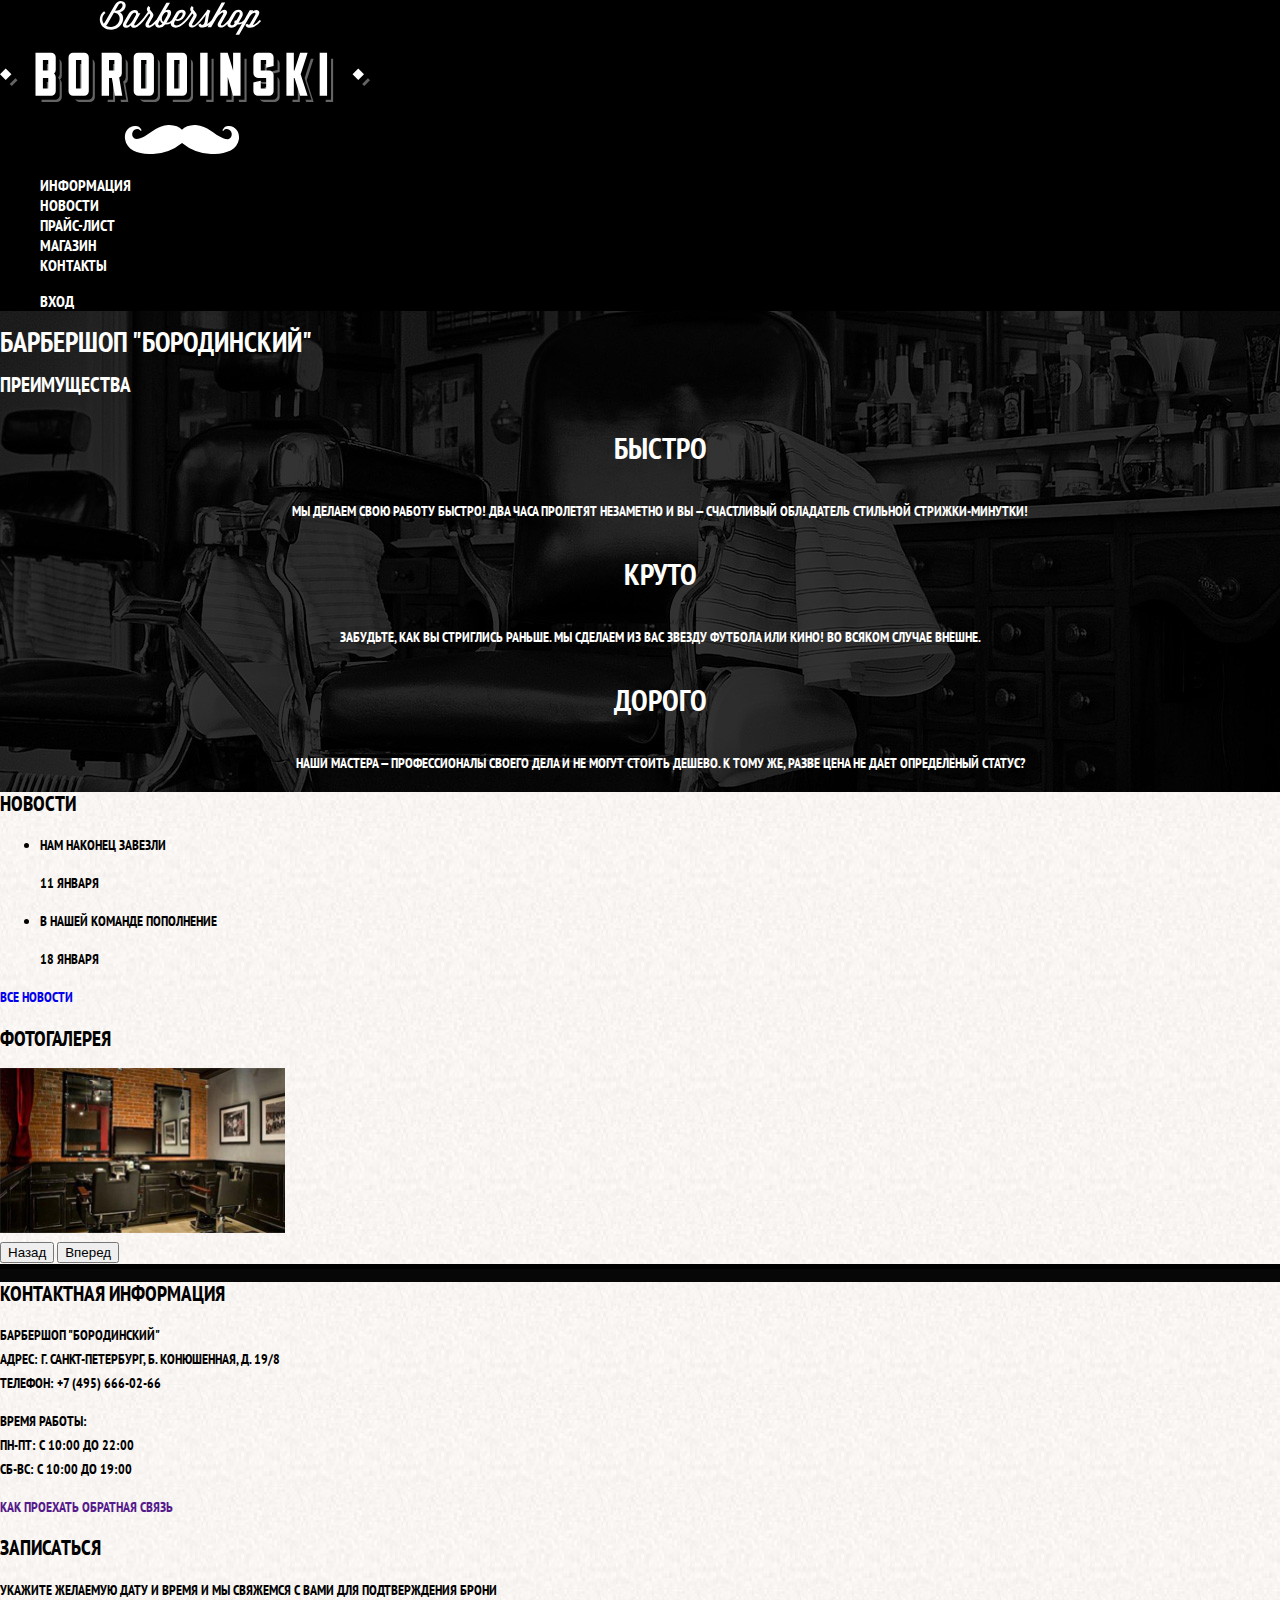
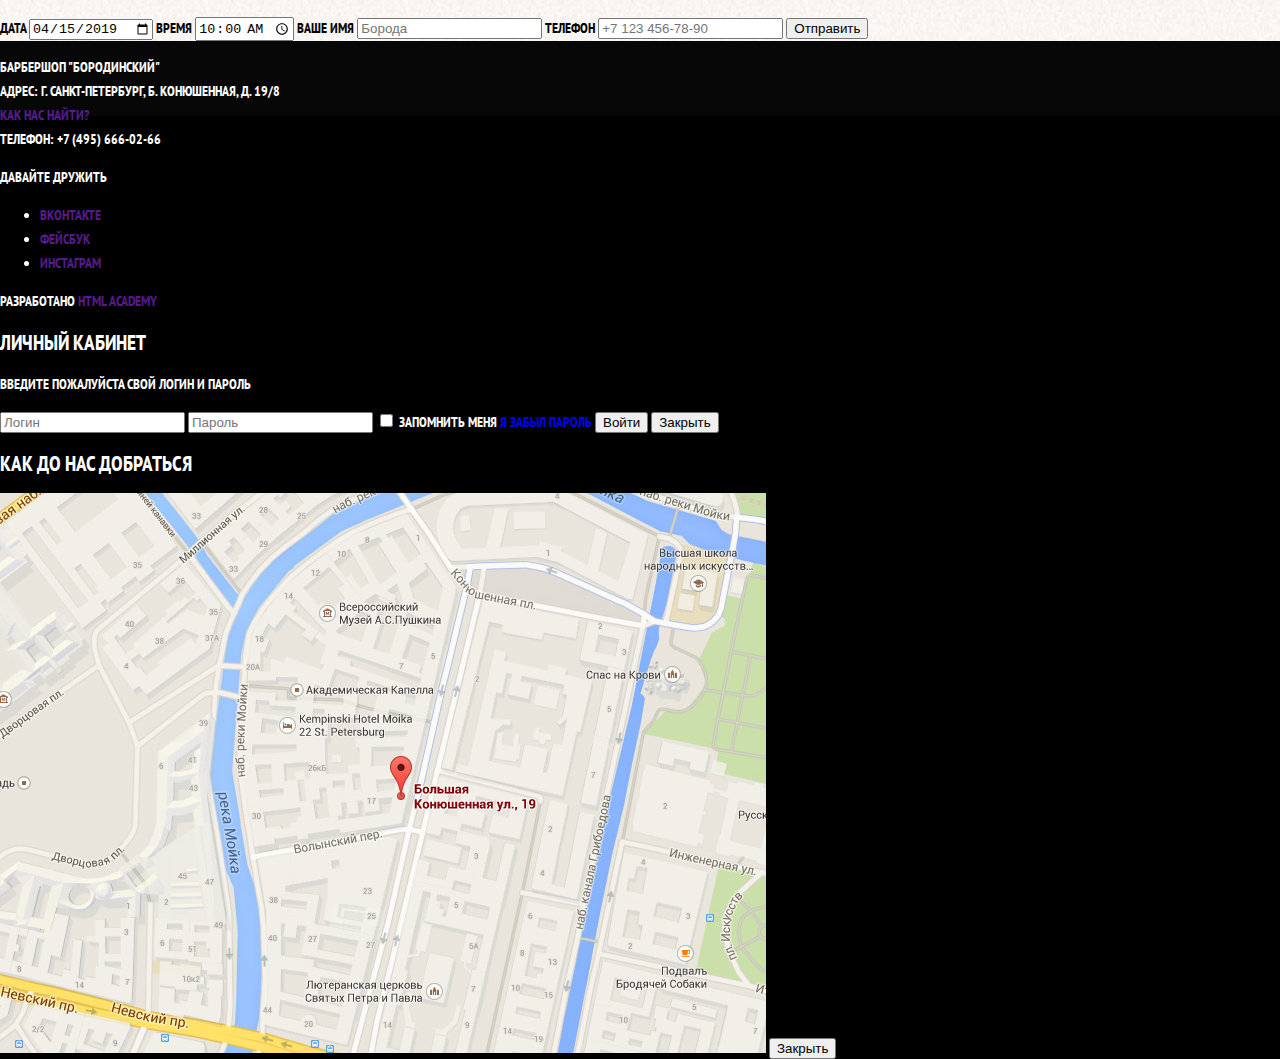
==== index.html @ dbcde361 "Начал базовую стилизацию главной" ====
<!DOCTYPE html>
<html lang="ru">
  <head>
    <meta charset="utf-8">
    <title>HTML Academy: Барбершоп</title>
    <link rel="stylesheet" href="https://necolas.github.io/normalize.css/8.0.1/normalize.css">
    <link rel="stylesheet" href="css/style.css">
    <link rel="stylesheet" href="https://fonts.googleapis.com/css?family=PT+Sans+Narrow:400,700&amp;subset=cyrillic">

  </head>
  <body>
    <header>
      <nav class="main-navigation">
        <img width="370" height="155" src="img/index-logo.svg" alt="Логотип барбершопа «Бородинский»">
        <ul class="site-navigation">
            <li><a href="info.html">Информация</a></li>
            <li><a href="news.html">Новости</a></li>
            <li><a href="catalog.html">Прайс-лист</a></li>
            <li><a href="catalog.html">Магазин</a></li>
            <li><a href="contacts.html">Контакты</a></li>
          </ul>
          <ul class="account-navigation">
            <li class="login-link"><a href="login.html">Вход</a></li>
          </ul>
        </nav>
    </header>
    <main class="container">
      <h1 class="visually-hidden">Барбершоп "Бородинский"</h1>
      <section class="features">
        <h2 class="visually-hidden">Преимущества</h2>
          <ul class="features-list">
            <li class="features-item">
              <h3>Быстро</h3>
              <p>Мы делаем свою работу быстро! Два часа пролетят незаметно и вы — счастливый обладатель стильной стрижки-минутки!</p>
            </li>
            <li class="features-item">
              <h3>Круто</h3>
              <p>Забудьте, как вы стриглись раньше. Мы сделаем из вас звезду футбола или кино! Во всяком случае внешне.</p>
            </li>
            <li class="features-item">
              <h3>Дорого</h3>
              <p>Наши мастера — профессионалы своего дела и не могут стоить дешево. К тому же, разве цена не дает определеный статус?</p>
            </li>
          </ul>
      </section>
      <div class="index-column">
        <section class="news">
          <h2>Новости</h2>
            <ul class="news-list">
              <li class="news-item">
                <p>Нам наконец завезли</p>
                <time datetime="2018-01-11T00:00">11 января</time>
              </li>
              <li class="news-item">
                <p>В нашей команде пополнение</p>
                <time datetime="2018-01-18T00:00">18 января</time>
              </li>
            </ul>
            <a class="button" href="news.html">Все новости</a>
        </section>
        <section class="gallery">
          <h2>Фотогалерея</h2>
          <div class="gallery-item">
            <a href=""><img width="285" height="165" src="img/interior.jpg" alt="Интерьер"></a>
          </div>
            <button class="button">Назад</button>
          <button class="button">Вперед</button>
        </section>
      </div>
      <div class="index-column">
        <section class="contacts">
          <h2>Контактная информация</h2>
          <p>
            Барбершоп "Бородинский"<br>
            Адрес: г. Санкт-Петербург, Б. Конюшенная, д. 19/8<br>
            Телефон: +7 (495) 666-02-66
          </p>
          <p>
            Время работы:<br>
            пн-пт: с 10:00 до 22:00<br>
            сб-вс: с 10:00 до 19:00
          </p>
          <a class="button" href="">Как проехать</a>
          <a class="button" href="">Обратная связь</a>
        </section>
        <section class="appointment">
          <h2>Записаться</h2>
          <p>Укажите желаемую дату и время и мы свяжемся с вами для подтверждения брони</p>
          <form class="appointment-form" action="https://echo.htmlacademy.ru" method="post">
            <label for="date">Дата</label>
            <input type="date" id="date" name="date" value="2019-04-15">
            <label for="time">Время</label>
            <input type="time" id="time" name="time" value="10:00">
            <label for="name">Ваше имя</label>
            <input type="text" id="name" name="name" placeholder="Борода">
            <label for="tel">Телефон</label>
            <input type="tel" id="tel" name="tel" placeholder="+7 123 456-78-90">
            <button class="button" type="submit">Отправить</button>
          </form>
        </section>
      </div>
    </main>
    <footer class="main-footer">
      <p class="footer-contacts ">
        Барбершоп "Бородинский"<br>
        Адрес: г. Санкт-Петербург, Б. Конюшенная, д. 19/8<br>
        <a href="">Как нас найти?</a><br>
        Телефон: +7 (495) 666-02-66
      </p>
      <div class="footer-social">
        <b>Давайте дружить</b>
        <ul>
          <li><a href="" class="button vk-button">Вконтакте</a></li>
          <li><a href="" class="button fb-button">Фейсбук</a></li>
          <li><a href="" class="button instagram-button">Инстаграм</a></li>
        </ul>
      </div>
      <p class="footer-copyright">
        <b>
          Разработано
          <a href="" class="button">HTML Academy</a>
        </b>
      </p>
    </footer>
    <section class="modal modal-login visually-hidden">
      <h2>Личный кабинет</h2>
      <p>Введите пожалуйста свой логин и пароль</p>
      <form class="login-form" action="https://echo.htmlacademy.ru" method="POST">
        <input type="text" class="login" name="login" placeholder="Логин">
        <input type="password" class="password" name="login" placeholder="Пароль">
        <input type="checkbox" class="checkbox" name="remember-me" id="remember-me">
        <label for="remember-me">Запомнить меня</label>
        <a href="#" class="link">Я забыл пароль</a>
        <button type="submit" class="button">Войти</button>
        <button type="button" class="close">Закрыть</button>
      </form>
    </section>
    <section class="modal modal-map visually-hidden">
      <h2 class="visually-hidden">Как до нас добраться</h2>
      <img src="img/map.jpg" width="766" height="560" alt="Адрес: г. Санкт-Петербург, Б. Конюшенная, д. 19/8">
      <button type="button" class="close">Закрыть</button>
      </form>
    </section>
    <script src="js/script.js"></script>
  </body>
</html>
---- css/style.css ----
body {
  margin: 0;

  font-family: 'PT Sans Narrow', sans-serif;
  font-size: 14px;
  line-height: 24px;
  font-weight: bold;
  color: #ffffff;
  background-color: #000000;
  text-transform: uppercase;

  background-image: url("../img/bg.jpg");
  background-position: top center;
  background-repeat: no-repeat;
}

a {
  text-decoration: none;
}

.main-navigation {
  font-size: 16px;
  line-height: 20px;
  
  background-color: #000000;
}

.site-navigation a,
.account-navigation a {
  color: #ffffff;
}

.site-navigation,
.account-navigation {
  list-style: none;
}

.site-navigation a:hover,
.site-navigation a:focus,
.account-navigation a:hover,
.account-navigation a:focus {
  background-color: #242424; 
}

.features-list {
  text-align: center;
  list-style: none;
}

.features-item h3 {
  font-size: 30px;
  line-height: 42px;
}

.index-column {
  color: #000000;
  

  background-color: #ffffff;
  background-image: url("../img/white-texture.jpg")
}
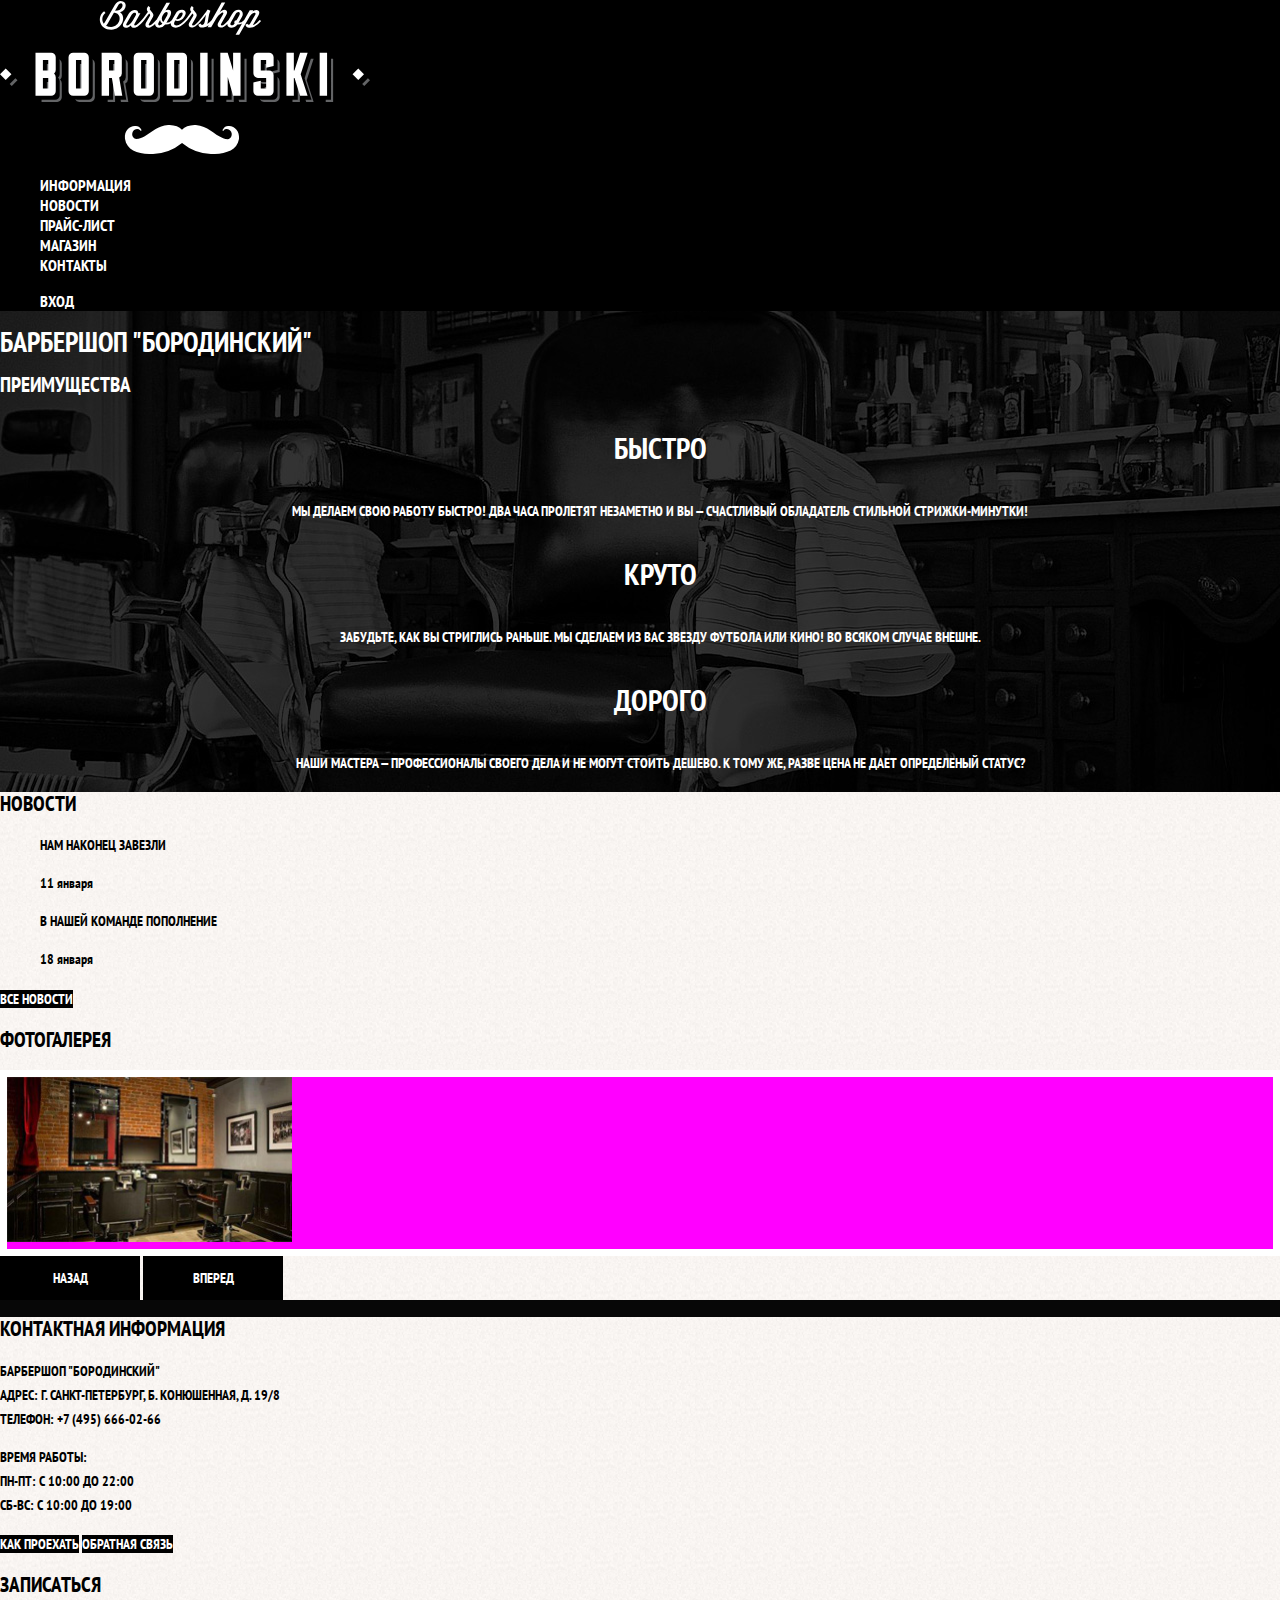
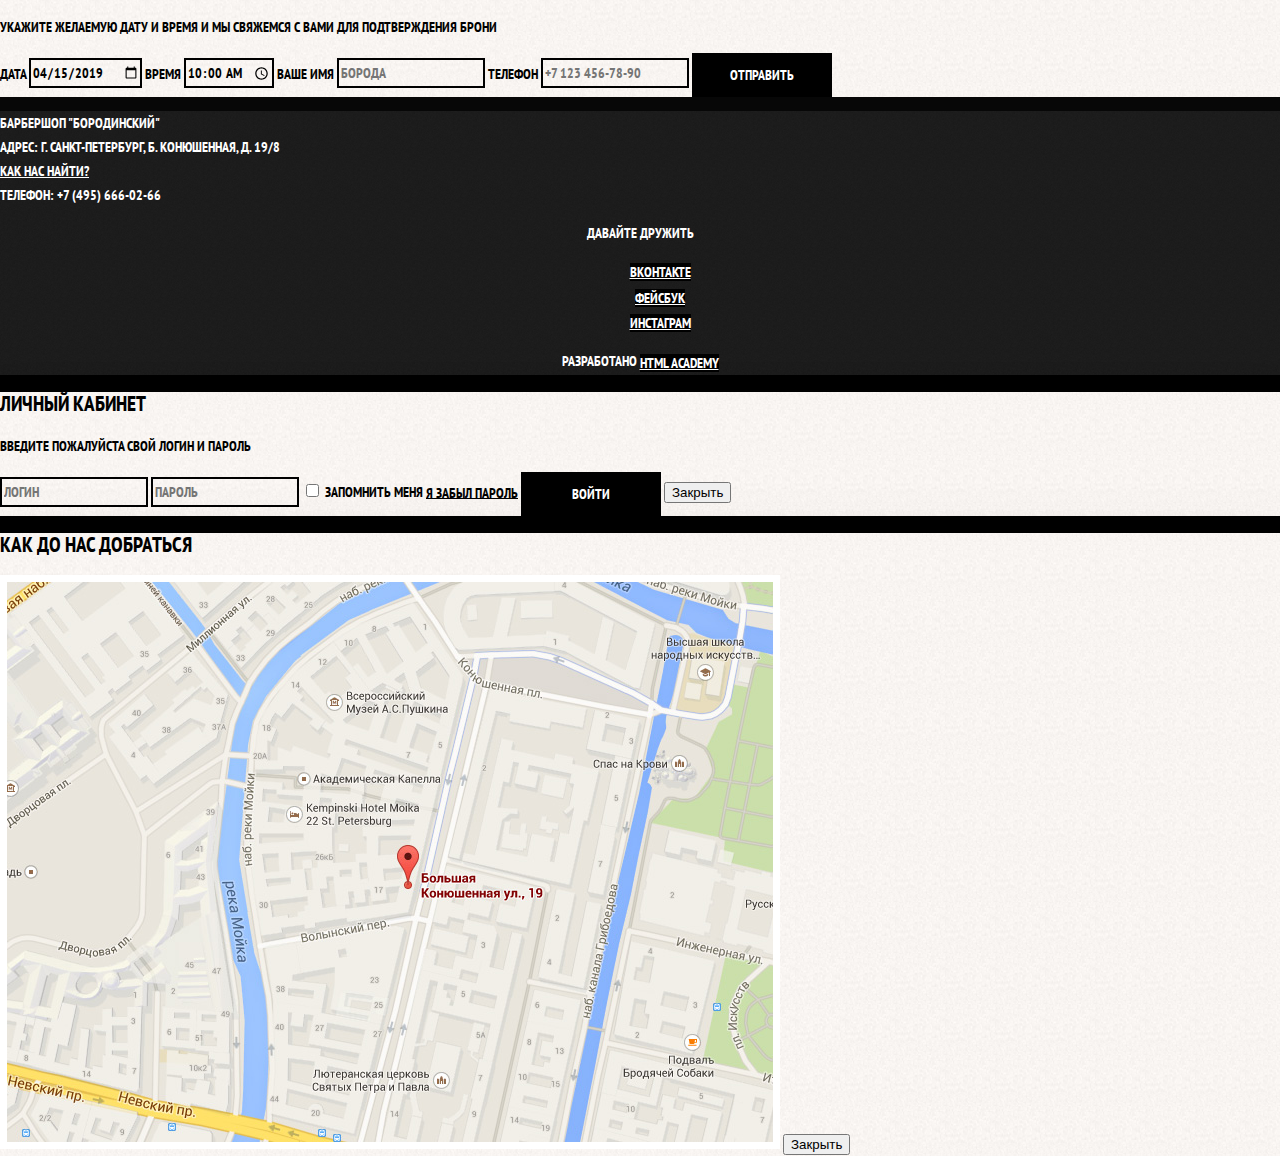
==== commit ec59204c: "Закончил базовую разметку главной" ====
--- a/index.html
+++ b/index.html
@@ -128,9 +128,11 @@
       <form class="login-form" action="https://echo.htmlacademy.ru" method="POST">
         <input type="text" class="login" name="login" placeholder="Логин">
         <input type="password" class="password" name="login" placeholder="Пароль">
-        <input type="checkbox" class="checkbox" name="remember-me" id="remember-me">
-        <label for="remember-me">Запомнить меня</label>
-        <a href="#" class="link">Я забыл пароль</a>
+        <label class="login-checkbox" for="remember-me">
+          <input type="checkbox" class="checkbox" name="remember-me" id="remember-me">
+          Запомнить меня
+        </label>
+        <a href="#" class="link forgot-password-link">Я забыл пароль</a>
         <button type="submit" class="button">Войти</button>
         <button type="button" class="close">Закрыть</button>
       </form>
@@ -139,7 +141,6 @@
       <h2 class="visually-hidden">Как до нас добраться</h2>
       <img src="img/map.jpg" width="766" height="560" alt="Адрес: г. Санкт-Петербург, Б. Конюшенная, д. 19/8">
       <button type="button" class="close">Закрыть</button>
-      </form>
     </section>
     <script src="js/script.js"></script>
   </body>
--- a/css/style.css
+++ b/css/style.css
@@ -6,9 +6,9 @@
   line-height: 24px;
   font-weight: bold;
   color: #ffffff;
+  text-transform: uppercase;
+  
   background-color: #000000;
-  text-transform: uppercase;
-
   background-image: url("../img/bg.jpg");
   background-position: top center;
   background-repeat: no-repeat;
@@ -16,6 +16,7 @@
 
 a {
   text-decoration: none;
+  color: inherit;
 }
 
 .main-navigation {
@@ -31,7 +32,7 @@
 }
 
 .site-navigation,
-.account-navigation {
+.account-navigation{
   list-style: none;
 }
 
@@ -47,7 +48,8 @@
   list-style: none;
 }
 
-.features-item h3 {
+.features-item h3,
+.modal h3 {
   font-size: 30px;
   line-height: 42px;
 }
@@ -55,7 +57,108 @@
 .index-column {
   color: #000000;
   
+  background-color: #ffffff;
+  background-image: url("../img/white-texture.jpg");
+  background-size: 50px;
+}
+
+.news-list {
+  list-style: none;
+}
+
+.news-list time {
+  text-transform: none;
+}
+
+.gallery-item {
+  border: 7px solid #ffffff;
+  background-color: #ff00ff;
+}
+
+.button {
+  font: inherit;
+
+  text-align: center;
+  vertical-align: middle;
+  color: #ffffff;
+  text-transform: uppercase;
+  
+  width: 140px;
+  height: 44px;
+  background-color: #000000;
+  border: none;
+}
+
+.button:hover,
+.button:focus,
+.button:active {
+  background-color: #663d15;
+}
+
+.appointment-form input,
+.modal input {
+  font: inherit;
+  text-transform: uppercase;
+
+  border: 2px solid #000000;
+  background-color: transparent;
+}
+
+.appointment-form input:focus {
+  border-color: #663d15;
+}
+
+.main-footer {
+  background-color  : #222222;
+  background-image: url("../img/bg-footer.png");
+  background-size: 50px;
+}
+
+.main-footer a,
+.modal a {
+  text-decoration: underline;
+}
+
+.main-footer a:hover,
+.main-footer a:focus {
+  text-decoration: none;
+}
+
+.footer-social,
+.footer-copyright {
+  text-align: center;
+}
+
+.footer-social ul {
+  list-style: none;
+}
+
+.main-footer .button:hover {
+  color: #000000;
 
   background-color: #ffffff;
-  background-image: url("../img/white-texture.jpg")
+}
+
+.modal {
+  color: #000000;
+  
+  background-color: #ffffff;
+  background-image: url("../img/white-texture.jpg");
+  background-size: 50px;
+
+  box-shadow: 0px 30px 50px 0 rgba(0, 1, 1, 0.75);
+}
+
+.modal-map img {
+  border: 7px solid #ffffff;
+}
+
+.login-checkbox:hover,
+.login-checkbox:focus,
+.login-checkbox:active {
+  color: #663d15;
+}
+
+.forgot-password-link:hover {
+  text-decoration: none;
 }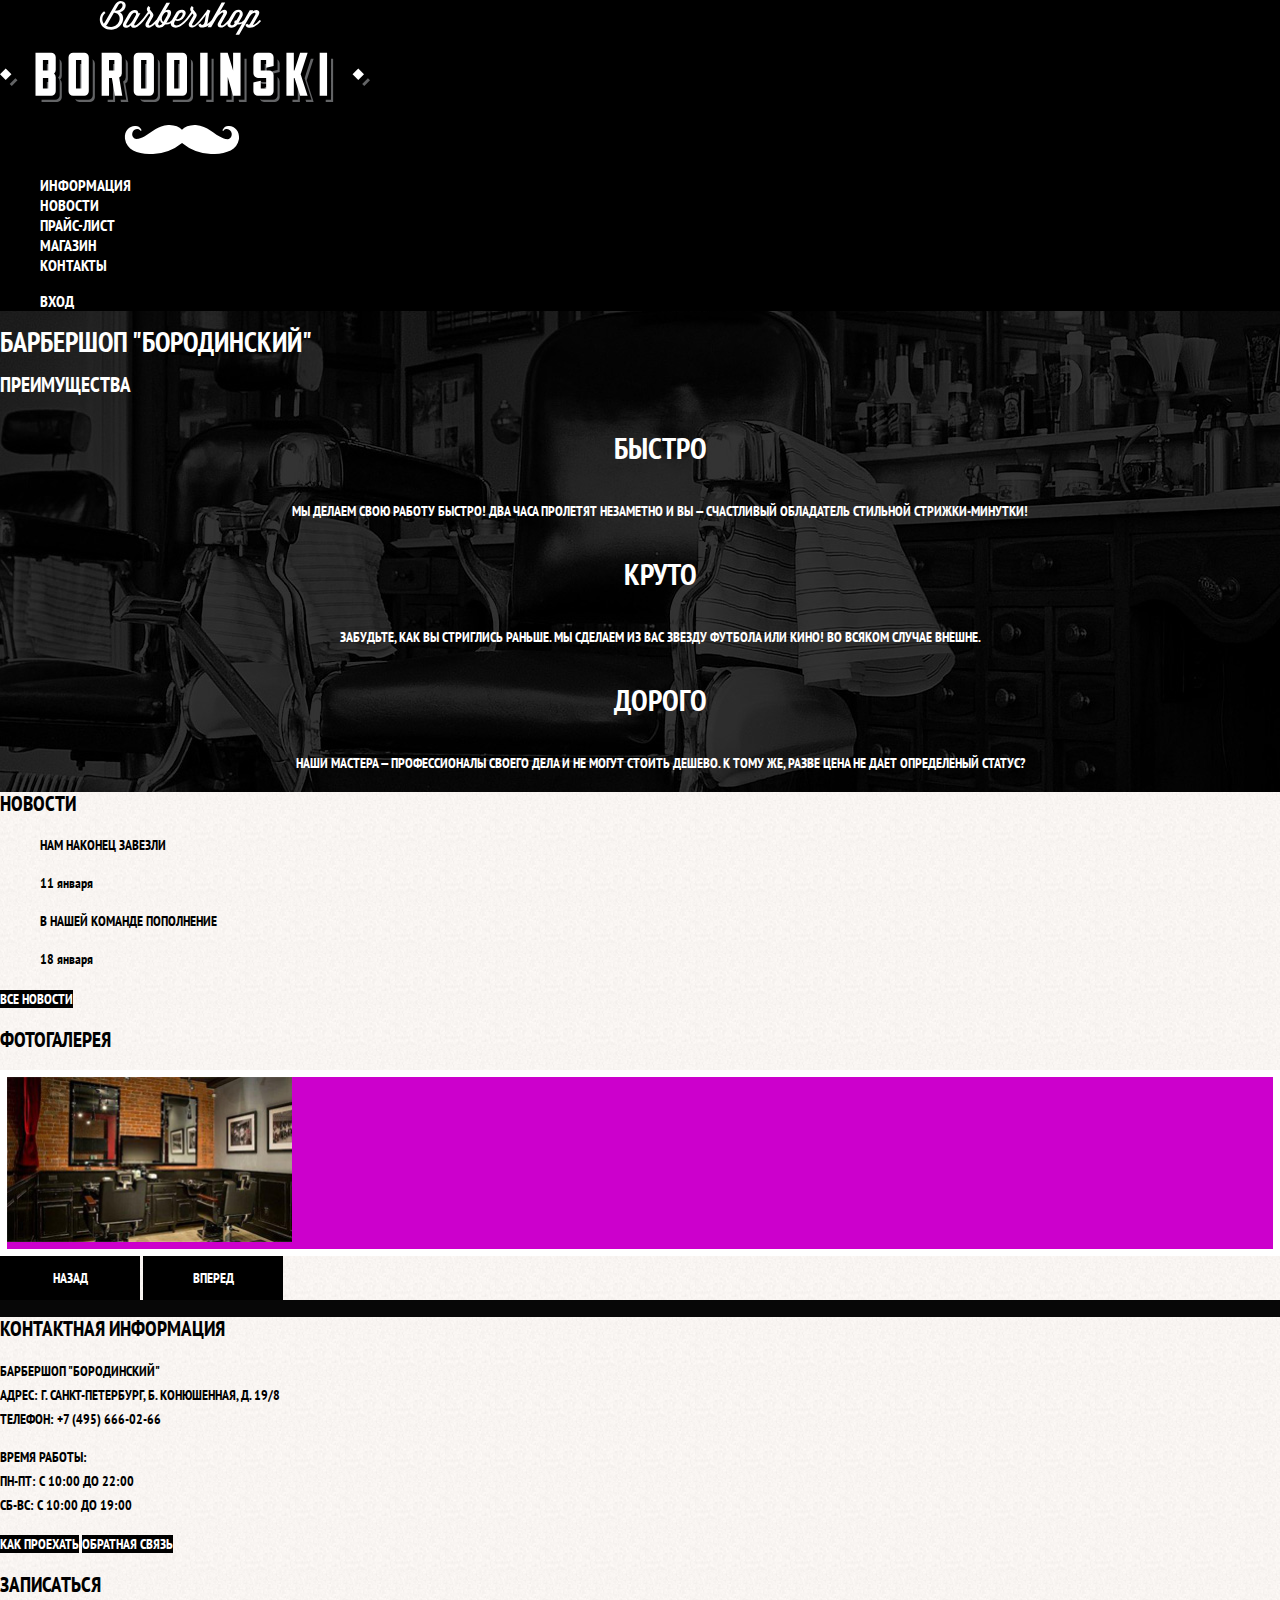
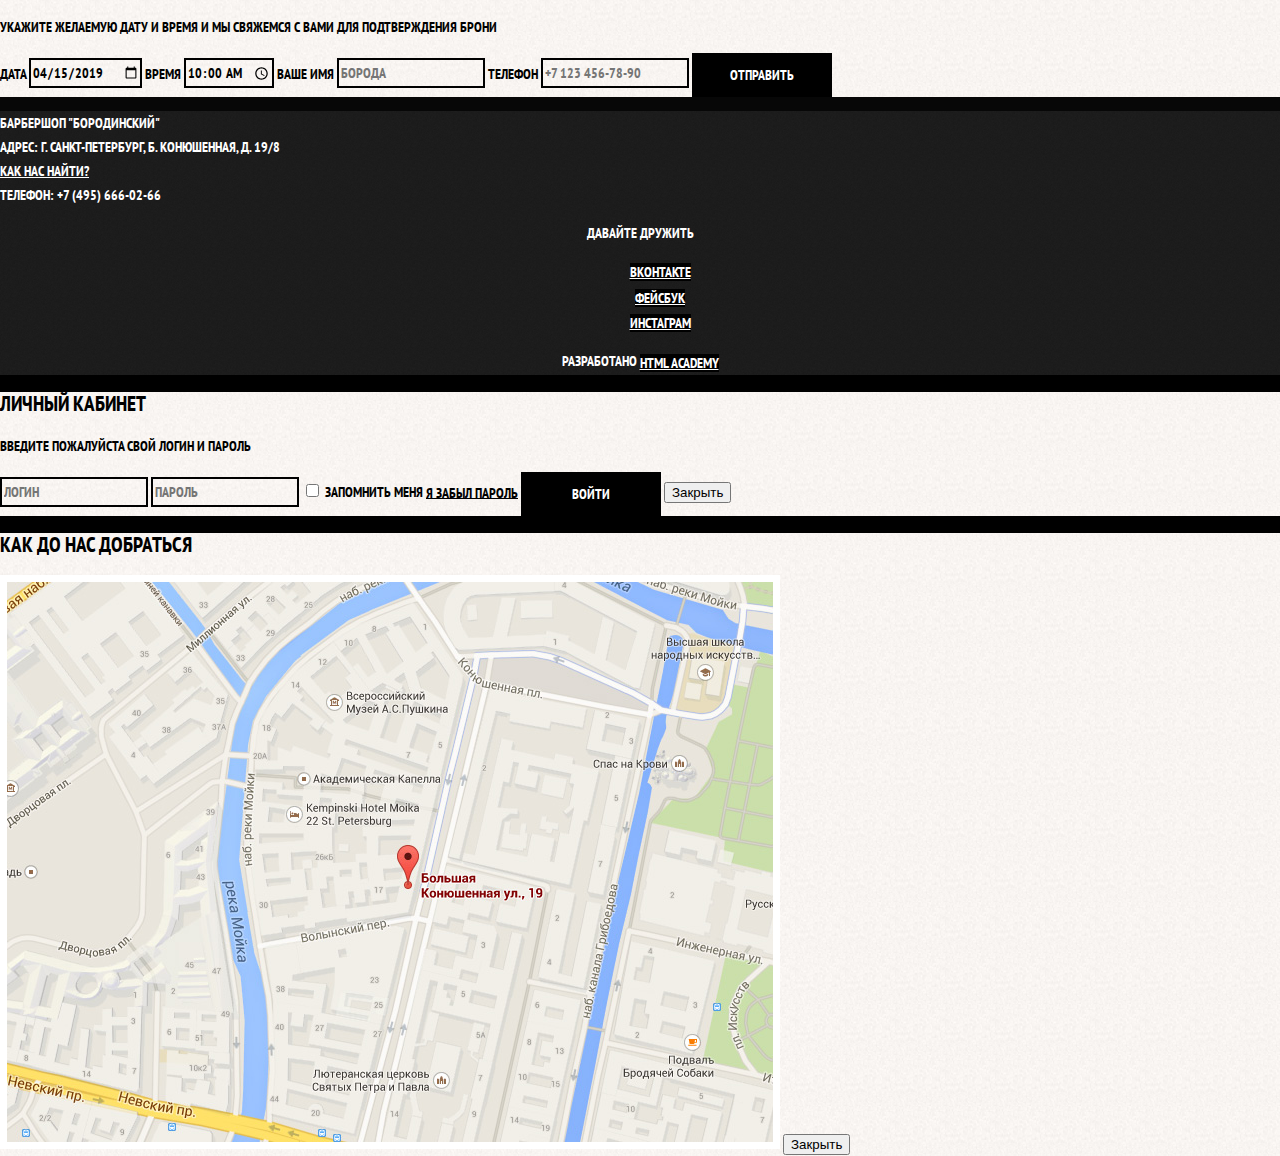
==== commit 3cc2336e: "Закончил базовую стилизацию страницы каталога" ====
--- a/index.html
+++ b/index.html
@@ -2,11 +2,10 @@
 <html lang="ru">
   <head>
     <meta charset="utf-8">
-    <title>HTML Academy: Барбершоп</title>
+    <title>Барбершоп «Бородинский»</title>
     <link rel="stylesheet" href="https://necolas.github.io/normalize.css/8.0.1/normalize.css">
     <link rel="stylesheet" href="css/style.css">
     <link rel="stylesheet" href="https://fonts.googleapis.com/css?family=PT+Sans+Narrow:400,700&amp;subset=cyrillic">
-
   </head>
   <body>
     <header>
--- a/css/style.css
+++ b/css/style.css
@@ -57,7 +57,7 @@
 .index-column {
   color: #000000;
   
-  background-color: #ffffff;
+  background-color: #f9f6f3;
   background-image: url("../img/white-texture.jpg");
   background-size: 50px;
 }
@@ -72,7 +72,7 @@
 
 .gallery-item {
   border: 7px solid #ffffff;
-  background-color: #ff00ff;
+  background-color: #cc00cc;
 }
 
 .button {
@@ -109,6 +109,8 @@
 }
 
 .main-footer {
+  color: #ffffff;
+
   background-color  : #222222;
   background-image: url("../img/bg-footer.png");
   background-size: 50px;
@@ -133,7 +135,8 @@
   list-style: none;
 }
 
-.main-footer .button:hover {
+.main-footer .button:hover,
+.current-page {
   color: #000000;
 
   background-color: #ffffff;
@@ -142,11 +145,11 @@
 .modal {
   color: #000000;
   
-  background-color: #ffffff;
+  background-color: #f9f6f3;
   background-image: url("../img/white-texture.jpg");
   background-size: 50px;
 
-  box-shadow: 0px 30px 50px 0 rgba(0, 1, 1, 0.75);
+  /* box-shadow: 0px 30px 50px 0 rgba(0, 1, 1, 0.75); */
 }
 
 .modal-map img {
@@ -161,4 +164,79 @@
 
 .forgot-password-link:hover {
   text-decoration: none;
+}
+
+.inner-page {
+  background-color: #f9f6f3;
+  background-image: url("../img/white-texture.jpg");
+  background-repeat: repeat;
+  background-size: 50px;
+  color: #000000;
+}
+
+.page-title {
+  font-size: 35.5px;
+  line-height: 42.5px;
+}
+
+.breadcrumbs {
+  list-style: none;
+}
+
+.breadcrumbs-current {
+  color: #aba9a7;
+}
+
+.filters h2 {
+  font-size: 23.5px;
+  line-height: 30.5px;
+}
+
+.filters fieldset {
+  border: none;
+}
+
+.filters ul {
+  list-style: none;
+  line-height: 18px;
+}
+
+.filters li:hover,
+.filters li:focus,
+.filters li:active {
+  color: #663d15;
+}
+
+.item-price {
+  background-color: rgba(0, 0, 0, 0.1);
+  text-align: center;
+}
+
+.catalog-list {
+  list-style: none;
+}
+
+.catalog-item {
+  background-color: #ffffff;
+  box-shadow: 0 0 15px 0 rgba(0,1,1,0.2);
+}
+
+.catalog-item:hover {
+  box-shadow: 0 0 15px 0 rgba(0,1,1,0.3);
+}
+
+.item-name {
+  text-transform: none;
+  line-height: 18px;
+}
+
+.catalog-paging {
+  list-style: none;
+  color: red;
+}
+
+.current-page:hover,
+.current-page:focus,
+.current-page:active {
+  background-color: #ffffff;
 }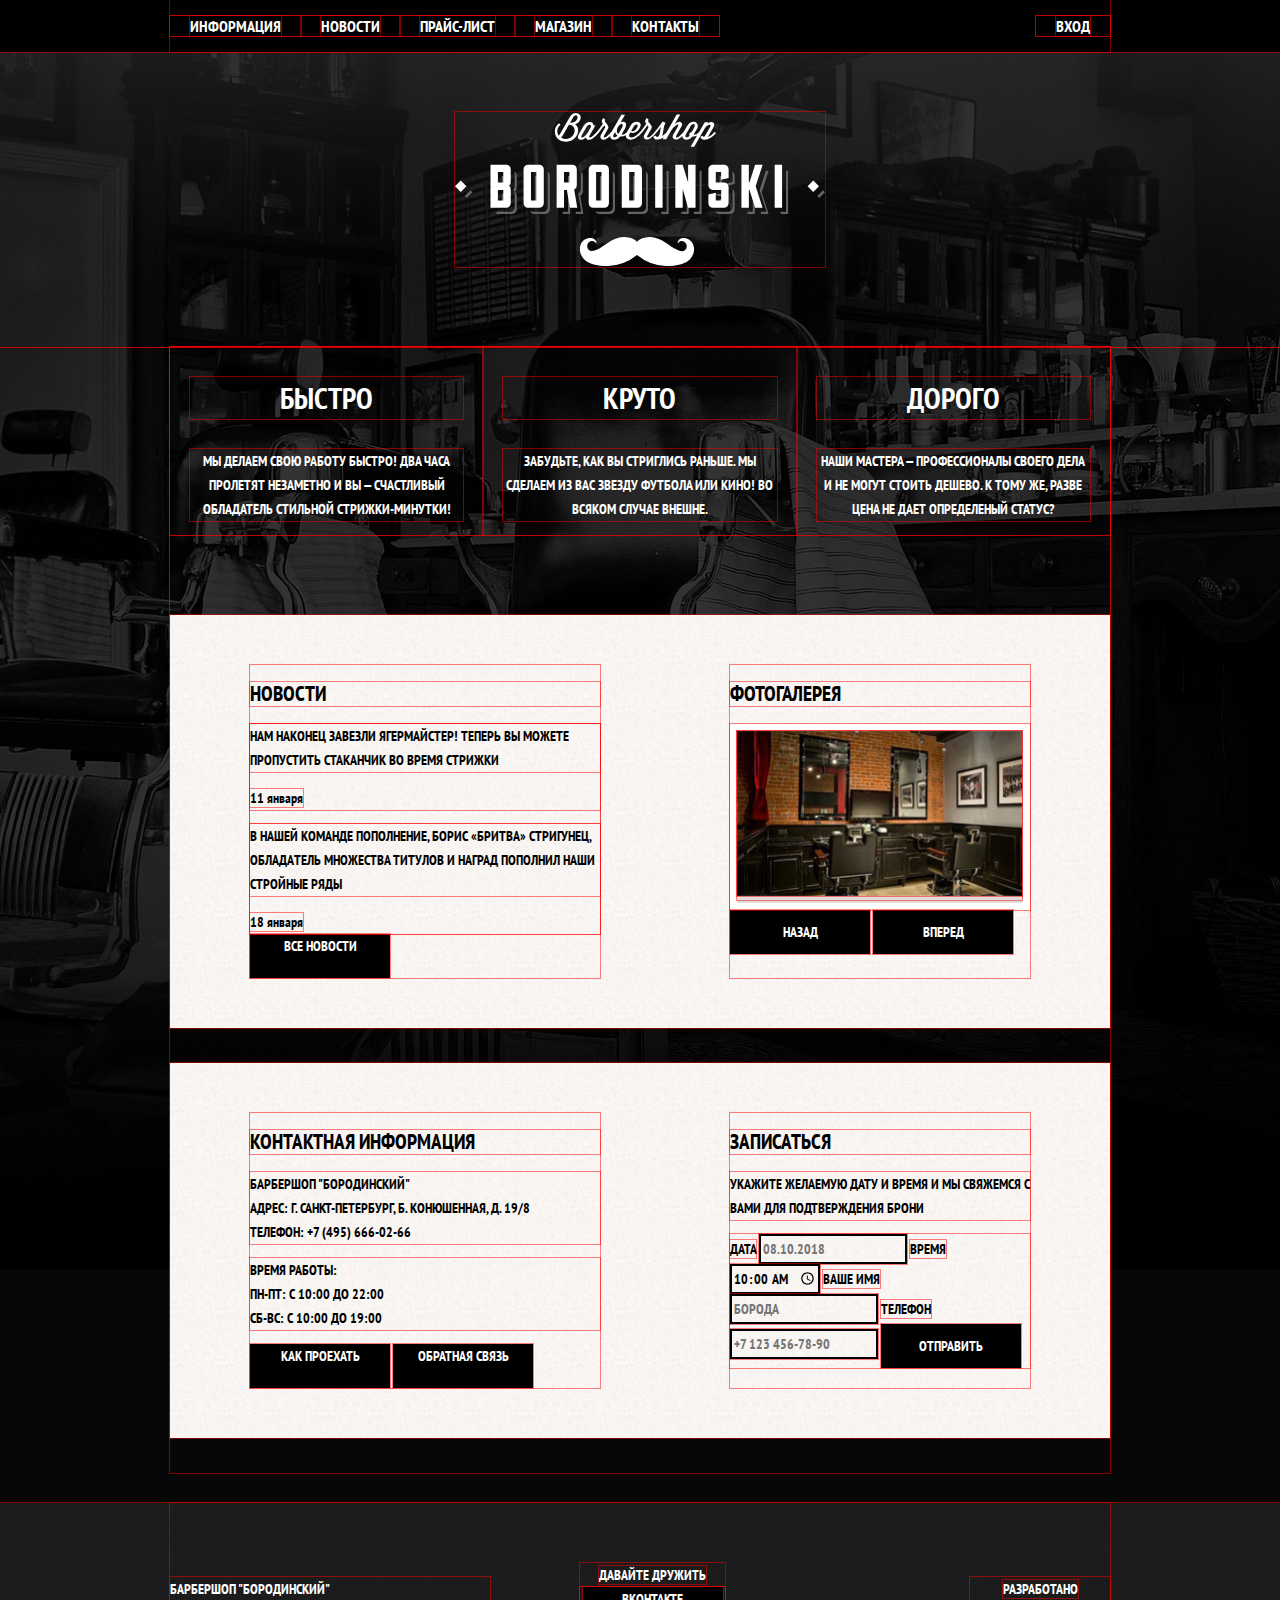
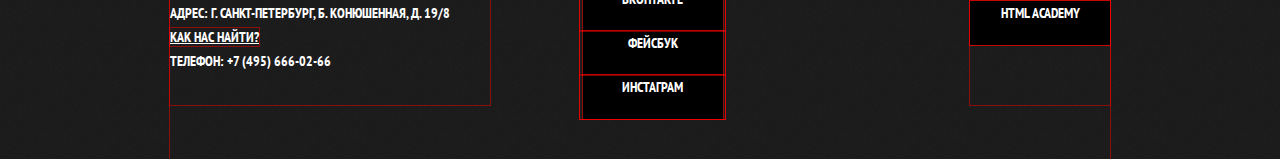
==== commit 8b2a2508: "Разметил сетку главной и каталога" ====
--- a/index.html
+++ b/index.html
@@ -5,25 +5,30 @@
     <title>Барбершоп «Бородинский»</title>
     <link rel="stylesheet" href="https://necolas.github.io/normalize.css/8.0.1/normalize.css">
     <link rel="stylesheet" href="css/style.css">
+    <!-- <link rel="stylesheet" href="https://up.htmlacademy.ru/assets/htmlcss/demo/htmlcss18/grids/css/outline.css"> -->
     <link rel="stylesheet" href="https://fonts.googleapis.com/css?family=PT+Sans+Narrow:400,700&amp;subset=cyrillic">
   </head>
   <body>
     <header>
       <nav class="main-navigation">
-        <img width="370" height="155" src="img/index-logo.svg" alt="Логотип барбершопа «Бородинский»">
-        <ul class="site-navigation">
-            <li><a href="info.html">Информация</a></li>
-            <li><a href="news.html">Новости</a></li>
-            <li><a href="catalog.html">Прайс-лист</a></li>
-            <li><a href="catalog.html">Магазин</a></li>
-            <li><a href="contacts.html">Контакты</a></li>
-          </ul>
-          <ul class="account-navigation">
-            <li class="login-link"><a href="login.html">Вход</a></li>
-          </ul>
-        </nav>
+        <img class="main-logo" width="370" height="155" src="img/index-logo.svg" alt="Логотип барбершопа «Бородинский»">
+        <div class="main-navigation-wrapper">
+          <div class="container">
+            <ul class="site-navigation">
+              <li><a href="info.html">Информация</a></li>
+              <li><a href="news.html">Новости</a></li>
+              <li><a href="catalog.html">Прайс-лист</a></li>
+              <li><a href="catalog.html">Магазин</a></li>
+              <li><a href="contacts.html">Контакты</a></li>
+            </ul>
+            <ul class="user-navigation">
+              <li class="login-link"><a href="login.html">Вход</a></li>
+            </ul>
+          </div>
+        </div>
+      </nav>
     </header>
-    <main class="container">
+    <main class="content container">
       <h1 class="visually-hidden">Барбершоп "Бородинский"</h1>
       <section class="features">
         <h2 class="visually-hidden">Преимущества</h2>
@@ -47,11 +52,11 @@
           <h2>Новости</h2>
             <ul class="news-list">
               <li class="news-item">
-                <p>Нам наконец завезли</p>
+                <p>Нам наконец завезли ягермайстер! Теперь вы можете пропустить стаканчик во время стрижки</p>
                 <time datetime="2018-01-11T00:00">11 января</time>
               </li>
               <li class="news-item">
-                <p>В нашей команде пополнение</p>
+                <p>В нашей команде пополнение, Борис «Бритва» Стригунец, обладaтель множества титулов и наград пополнил наши стройные ряды</p>
                 <time datetime="2018-01-18T00:00">18 января</time>
               </li>
             </ul>
@@ -87,7 +92,7 @@
           <p>Укажите желаемую дату и время и мы свяжемся с вами для подтверждения брони</p>
           <form class="appointment-form" action="https://echo.htmlacademy.ru" method="post">
             <label for="date">Дата</label>
-            <input type="date" id="date" name="date" value="2019-04-15">
+            <input type="text" id="date" name="date" placeholder="08.10.2018">
             <label for="time">Время</label>
             <input type="time" id="time" name="time" value="10:00">
             <label for="name">Ваше имя</label>
@@ -100,26 +105,28 @@
       </div>
     </main>
     <footer class="main-footer">
-      <p class="footer-contacts ">
-        Барбершоп "Бородинский"<br>
-        Адрес: г. Санкт-Петербург, Б. Конюшенная, д. 19/8<br>
-        <a href="">Как нас найти?</a><br>
-        Телефон: +7 (495) 666-02-66
-      </p>
-      <div class="footer-social">
-        <b>Давайте дружить</b>
-        <ul>
-          <li><a href="" class="button vk-button">Вконтакте</a></li>
-          <li><a href="" class="button fb-button">Фейсбук</a></li>
-          <li><a href="" class="button instagram-button">Инстаграм</a></li>
-        </ul>
+      <div class="container">
+        <p class="footer-contacts ">
+          Барбершоп "Бородинский"<br>
+          Адрес: г. Санкт-Петербург, Б. Конюшенная, д. 19/8<br>
+          <a class="link-underlined" href="">Как нас найти?</a><br>
+          Телефон: +7 (495) 666-02-66
+        </p>
+        <div class="footer-social">
+          <b>Давайте дружить</b>
+          <ul>
+            <li><a href="" class="button vk-button">Вконтакте</a></li>
+            <li><a href="" class="button fb-button">Фейсбук</a></li>
+            <li><a href="" class="button instagram-button">Инстаграм</a></li>
+          </ul>
+        </div>
+        <p class="footer-copyright">
+          <b>
+            Разработано
+            <a href="" class="button">HTML Academy</a>
+          </b>
+        </p>
       </div>
-      <p class="footer-copyright">
-        <b>
-          Разработано
-          <a href="" class="button">HTML Academy</a>
-        </b>
-      </p>
     </footer>
     <section class="modal modal-login visually-hidden">
       <h2>Личный кабинет</h2>
@@ -131,7 +138,7 @@
           <input type="checkbox" class="checkbox" name="remember-me" id="remember-me">
           Запомнить меня
         </label>
-        <a href="#" class="link forgot-password-link">Я забыл пароль</a>
+        <a href="#" class="link link-underlined">Я забыл пароль</a>
         <button type="submit" class="button">Войти</button>
         <button type="button" class="close">Закрыть</button>
       </form>
--- a/css/style.css
+++ b/css/style.css
@@ -19,33 +19,97 @@
   color: inherit;
 }
 
+.visually-hidden {
+  position: absolute; 
+  overflow: hidden; 
+  clip: rect(0 0 0 0); 
+  height: 1px; width: 1px; 
+  margin: -1px; padding: 0; border: 0; 
+}
+
+*, *:before, *::after {
+  /* background-color: rgba(255,0,0,0.1); */
+  outline: 1px solid rgba(255,0,0,0.5);
+}
+
 .main-navigation {
   font-size: 16px;
   line-height: 20px;
-  
+  display: flex;
+  flex-direction: column;
+  align-items: center;
+}
+
+.main-navigation-wrapper {
+  display: flex;
+  width: 100%;
   background-color: #000000;
+  margin-bottom: 60px;
+}
+
+.main-navigation-wrapper .container {
+  display: flex;
+  justify-content: space-between;
+}
+
+.main-logo {
+  order: 2;
+  margin-bottom: 80px;
+}
+
+.site-navigation {
+  /* width: 620px; */
+}
+
+.user-navigation {
+  /* width: 140px; */
+}
+
+
+.container {
+  width: 940px;
+  margin: 0 auto; 
 }
 
 .site-navigation a,
-.account-navigation a {
+.user-navigation a {
   color: #ffffff;
+  margin: 20px;;
 }
 
 .site-navigation,
-.account-navigation{
-  list-style: none;
+.user-navigation {
+  list-style: none;
+  display: flex;
+  padding: 0px;
 }
 
 .site-navigation a:hover,
 .site-navigation a:focus,
-.account-navigation a:hover,
-.account-navigation a:focus {
+.user-navigation a:hover,
+.user-navigation a:focus {
   background-color: #242424; 
 }
 
+.content {
+  display: flex;
+  flex-direction: column;
+}
+
 .features-list {
+  margin: 0;
+  padding: 0; 
+  display: flex;
+
   text-align: center;
   list-style: none;
+
+  margin-bottom: 80px;
+}
+
+.features-item {
+  width: 300px;
+  padding: 0 20px;
 }
 
 .features-item h3,
@@ -60,9 +124,21 @@
   background-color: #f9f6f3;
   background-image: url("../img/white-texture.jpg");
   background-size: 50px;
+
+  display: flex;
+  justify-content: space-between;
+  padding: 50px 80px;
+  margin-bottom: 35px;
+}
+
+.news,
+.contacts {
+  width: 350px;
 }
 
 .news-list {
+  margin: 0;
+  padding: 0;
   list-style: none;
 }
 
@@ -70,10 +146,16 @@
   text-transform: none;
 }
 
+.gallery,
+.appointment {
+  width: 300px;
+}
+
 .gallery-item {
   border: 7px solid #ffffff;
-  background-color: #cc00cc;
-}
+  background-color: #dddddd;
+}
+
 
 .button {
   font: inherit;
@@ -83,6 +165,8 @@
   color: #ffffff;
   text-transform: uppercase;
   
+  display: inline-block;
+
   width: 140px;
   height: 44px;
   background-color: #000000;
@@ -116,9 +200,36 @@
   background-size: 50px;
 }
 
-.main-footer a,
-.modal a {
+.main-footer .container {
+  display: flex;
+
+  padding-top: 60px;
+  padding-bottom: 40px;
+  margin-top: 30px;
+}
+
+
+.link-underlined {
   text-decoration: underline;
+}
+
+.footer-contacts {
+  width: 320px;
+  margin-right: 90px;  
+}
+
+.footer-social {
+  width: 145px;
+}
+
+.footer-copyright {
+  width: 140px;
+  margin-left: auto;
+}
+
+.footer-social ul {
+  margin: 0;
+  padding: 0; 
 }
 
 .main-footer a:hover,
@@ -149,6 +260,8 @@
   background-image: url("../img/white-texture.jpg");
   background-size: 50px;
 
+  display: none; 
+  /* Раскомментить ↑↑↑ */
   /* box-shadow: 0px 30px 50px 0 rgba(0, 1, 1, 0.75); */
 }
 
@@ -165,6 +278,8 @@
 .forgot-password-link:hover {
   text-decoration: none;
 }
+
+/* Каталог товаров */
 
 .inner-page {
   background-color: #f9f6f3;
@@ -175,28 +290,40 @@
 }
 
 .page-title {
-  font-size: 35.5px;
-  line-height: 42.5px;
+  font-size: 35px;
+  line-height: 42px;
 }
 
 .breadcrumbs {
   list-style: none;
+  margin: 0;
+  padding: 0;
+  display: flex;
 }
 
 .breadcrumbs-current {
   color: #aba9a7;
 }
 
-.filters h2 {
-  font-size: 23.5px;
-  line-height: 30.5px;
+.filters {
+  width: 180px;
+}
+
+.filters legend,
+.item-description h3 {
+  font-size: 24px;
+  line-height: 30 px;
 }
 
 .filters fieldset {
   border: none;
+  margin: 0;
+  padding: 0;
 }
 
 .filters ul {
+  margin: 0;
+  padding: 0;
   list-style: none;
   line-height: 18px;
 }
@@ -212,14 +339,40 @@
   text-align: center;
 }
 
+.catalog-columns {
+  display: flex;
+  justify-content: space-between;
+}
+
 .catalog-list {
-  list-style: none;
+  width: 700px;
+
+  margin: 0;
+  padding: 0;
+
+  list-style: none;
+  display: flex;
+  flex-wrap: wrap;
+  justify-content: space-between;
+
+  padding-bottom: 45px;
 }
 
 .catalog-item {
   background-color: #ffffff;
   box-shadow: 0 0 15px 0 rgba(0,1,1,0.2);
-}
+
+  width: 220px;
+  height: 385px;
+
+  margin-bottom: 20px;
+  margin-right: 20px;
+}
+
+.catalog-item:nth-child(3n) {
+  margin-right: 0;
+}
+
 
 .catalog-item:hover {
   box-shadow: 0 0 15px 0 rgba(0,1,1,0.3);
@@ -231,12 +384,40 @@
 }
 
 .catalog-paging {
-  list-style: none;
-  color: red;
+  margin: 0;
+  padding: 0;
+  list-style: none;
+  display: flex;
 }
 
 .current-page:hover,
 .current-page:focus,
 .current-page:active {
   background-color: #ffffff;
+}
+
+
+/* Карточка товара */
+
+.item-pictures ul {
+  margin: 0;
+  padding: 0;
+  list-style: none;
+}
+
+.item-partnumber {
+  color: #aeaeae;
+  text-align: right;
+}
+
+.item-content {
+  margin: 0;
+  padding: 0;
+  list-style-type: none;
+}
+
+.item-picture-small,
+.item-picture-large {
+  background-color: #ffffff;
+  box-shadow: 0 0 15px 0 rgba(0,1,1,0.2);
 }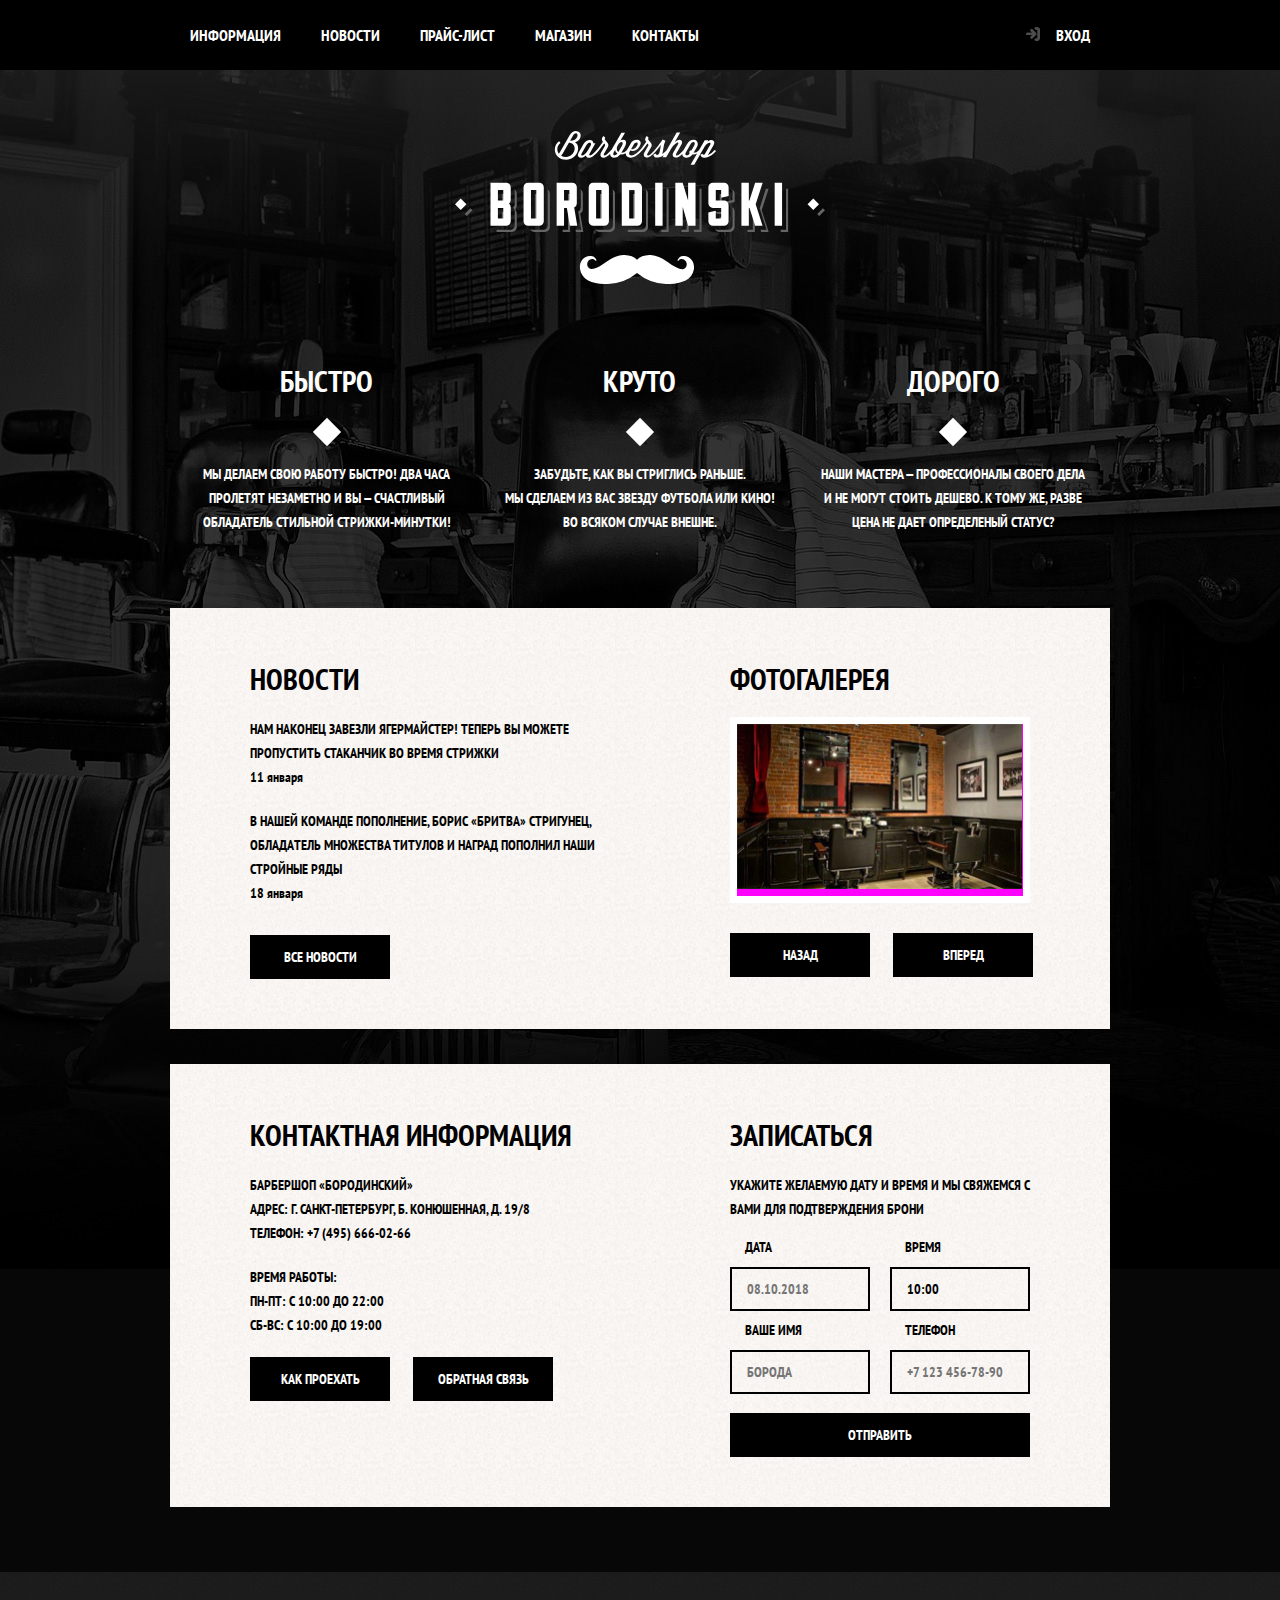
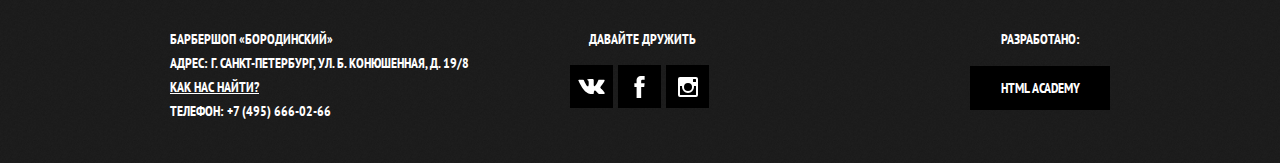
==== commit 7732c095: "Дооформил главную" ====
--- a/index.html
+++ b/index.html
@@ -5,7 +5,6 @@
     <title>Барбершоп «Бородинский»</title>
     <link rel="stylesheet" href="https://necolas.github.io/normalize.css/8.0.1/normalize.css">
     <link rel="stylesheet" href="css/style.css">
-    <!-- <link rel="stylesheet" href="https://up.htmlacademy.ru/assets/htmlcss/demo/htmlcss18/grids/css/outline.css"> -->
     <link rel="stylesheet" href="https://fonts.googleapis.com/css?family=PT+Sans+Narrow:400,700&amp;subset=cyrillic">
   </head>
   <body>
@@ -22,7 +21,7 @@
               <li><a href="contacts.html">Контакты</a></li>
             </ul>
             <ul class="user-navigation">
-              <li class="login-link"><a href="login.html">Вход</a></li>
+              <li><a class="login-link" href="login.html">Вход</a></li>
             </ul>
           </div>
         </div>
@@ -39,7 +38,7 @@
             </li>
             <li class="features-item">
               <h3>Круто</h3>
-              <p>Забудьте, как вы стриглись раньше. Мы сделаем из вас звезду футбола или кино! Во всяком случае внешне.</p>
+              <p>Забудьте, как вы стриглись раньше. Мы сделаем из вас звезду футбола или кино! Во всяком случае внешне.</p>
             </li>
             <li class="features-item">
               <h3>Дорого</h3>
@@ -49,7 +48,7 @@
       </section>
       <div class="index-column">
         <section class="news">
-          <h2>Новости</h2>
+          <h2 class="h2-title">Новости</h2>
             <ul class="news-list">
               <li class="news-item">
                 <p>Нам наконец завезли ягермайстер! Теперь вы можете пропустить стаканчик во время стрижки</p>
@@ -63,19 +62,19 @@
             <a class="button" href="news.html">Все новости</a>
         </section>
         <section class="gallery">
-          <h2>Фотогалерея</h2>
+          <h2 class="h2-title">Фотогалерея</h2>
           <div class="gallery-item">
-            <a href=""><img width="285" height="165" src="img/interior.jpg" alt="Интерьер"></a>
+            <a href=""></a><img width="285" height="165" src="img/interior.jpg" alt="Интерьер"></a>
           </div>
-            <button class="button">Назад</button>
-          <button class="button">Вперед</button>
+          <button class="button">Назад</button>
+          <button class="button button-next">Вперед</button>
         </section>
       </div>
       <div class="index-column">
         <section class="contacts">
-          <h2>Контактная информация</h2>
+          <h2 class="h2-title">Контактная информация</h2>
           <p>
-            Барбершоп "Бородинский"<br>
+            Барбершоп «Бородинский»<br>
             Адрес: г. Санкт-Петербург, Б. Конюшенная, д. 19/8<br>
             Телефон: +7 (495) 666-02-66
           </p>
@@ -88,18 +87,26 @@
           <a class="button" href="">Обратная связь</a>
         </section>
         <section class="appointment">
-          <h2>Записаться</h2>
+          <h2 class="h2-title">Записаться</h2>
           <p>Укажите желаемую дату и время и мы свяжемся с вами для подтверждения брони</p>
           <form class="appointment-form" action="https://echo.htmlacademy.ru" method="post">
-            <label for="date">Дата</label>
-            <input type="text" id="date" name="date" placeholder="08.10.2018">
-            <label for="time">Время</label>
-            <input type="time" id="time" name="time" value="10:00">
-            <label for="name">Ваше имя</label>
-            <input type="text" id="name" name="name" placeholder="Борода">
-            <label for="tel">Телефон</label>
-            <input type="tel" id="tel" name="tel" placeholder="+7 123 456-78-90">
-            <button class="button" type="submit">Отправить</button>
+            <div class="appointment-item">
+              <label for="date">Дата</label>
+              <input type="text" id="date" name="date" placeholder="08.10.2018">
+            </div>
+            <div class="appointment-item">
+              <label for="time">Время</label>
+              <input type="text" id="time" name="time" value="10:00">
+            </div>
+            <div class="appointment-item">
+              <label for="name">Ваше имя</label>
+              <input type="text" id="name" name="name" placeholder="Борода">
+            </div>
+            <div class="appointment-item">
+              <label for="tel">Телефон</label>
+              <input type="tel" id="tel" name="tel" placeholder="+7 123 456-78-90">
+            </div>
+            <button class="button button-appointment" type="submit">Отправить</button>
           </form>
         </section>
       </div>
@@ -107,25 +114,38 @@
     <footer class="main-footer">
       <div class="container">
         <p class="footer-contacts ">
-          Барбершоп "Бородинский"<br>
-          Адрес: г. Санкт-Петербург, Б. Конюшенная, д. 19/8<br>
+          Барбершоп «Бородинский»<br>
+          Адрес: г. Санкт-Петербург, ул. Б. Конюшенная, д. 19/8<br>
           <a class="link-underlined" href="">Как нас найти?</a><br>
           Телефон: +7 (495) 666-02-66
         </p>
         <div class="footer-social">
-          <b>Давайте дружить</b>
+          <o>Давайте дружить</p>
           <ul>
-            <li><a href="" class="button vk-button">Вконтакте</a></li>
-            <li><a href="" class="button fb-button">Фейсбук</a></li>
-            <li><a href="" class="button instagram-button">Инстаграм</a></li>
+            <li>
+              <a href="" class="button social-button vk-button">
+                <svg xmlns="http://www.w3.org/2000/svg" width="27" height="15" viewBox="0 0 26.14 14.91"><path d="M26 13.47l-.09-.17a13.55 13.55 0 0 0-2.6-3q-.87-.83-1.1-1.12A1 1 0 0 1 22 8a10.27 10.27 0 0 1 1.22-1.78l.88-1.16q2.35-3.13 2-4L26 .94a.8.8 0 0 0-.4-.22 2.14 2.14 0 0 0-.87 0h-3.92a.51.51 0 0 0-.27 0h-.3a.6.6 0 0 0-.15.14.93.93 0 0 0-.14.24 22.22 22.22 0 0 1-1.46 3.06q-.5.84-.93 1.46a7 7 0 0 1-.71.91 4.94 4.94 0 0 1-.52.47q-.23.18-.35.15l-.23-.05a.9.9 0 0 1-.31-.33 1.49 1.49 0 0 1-.16-.53v-.55-.65-.57-1.12-1-.75a3.14 3.14 0 0 0 0-.62 2.12 2.12 0 0 0-.14-.44.73.73 0 0 0-.28-.33 1.57 1.57 0 0 0-.46-.18A9 9 0 0 0 12.57 0a8.93 8.93 0 0 0-3.25.33 1.83 1.83 0 0 0-.52.41q-.25.3-.07.33a1.67 1.67 0 0 1 1.16.59l.08.16a2.6 2.6 0 0 1 .19.63 6.32 6.32 0 0 1 .12 1 10.59 10.59 0 0 1 0 1.7q-.07.71-.13 1.1a2.21 2.21 0 0 1-.18.64 2.69 2.69 0 0 1-.16.3l-.07.07a1 1 0 0 1-.37.07.86.86 0 0 1-.46-.19 3.27 3.27 0 0 1-.56-.52 7 7 0 0 1-.66-.93q-.37-.6-.76-1.42l-.22-.39q-.2-.38-.56-1.11t-.62-1.43A.9.9 0 0 0 5.2.9h-.07a.93.93 0 0 0-.22-.16A1.44 1.44 0 0 0 4.6.65L.87.68A1 1 0 0 0 .1.94L0 1a.44.44 0 0 0 0 .22 1.08 1.08 0 0 0 .08.37Q.9 3.53 1.86 5.31t1.66 2.87Q4.23 9.27 5 10.24t1 1.24l.37.41.34.33a8.06 8.06 0 0 0 1 .78 16.34 16.34 0 0 0 1.4.9 7.6 7.6 0 0 0 1.79.72 6.19 6.19 0 0 0 2 .22h1.57a1.08 1.08 0 0 0 .72-.3l.05-.07a.9.9 0 0 0 .1-.25 1.38 1.38 0 0 0 0-.37 4.48 4.48 0 0 1 .09-1.05 2.77 2.77 0 0 1 .23-.71 1.74 1.74 0 0 1 .29-.4 1.19 1.19 0 0 1 .23-.2h.11a.86.86 0 0 1 .77.21 4.52 4.52 0 0 1 .83.79q.39.47.93 1.05a6.41 6.41 0 0 0 1 .87l.27.16a3.31 3.31 0 0 0 .71.3 1.53 1.53 0 0 0 .76.07l3.48-.05a1.58 1.58 0 0 0 .8-.17.68.68 0 0 0 .34-.37 1.06 1.06 0 0 0 0-.46 1.71 1.71 0 0 0-.1-.36z" fill="#fff"></svg>
+                  Вконтакте
+                </a>
+            </li>
+            <li>
+              <a href="" class="button social-button fb-button">
+                  <svg xmlns="http://www.w3.org/2000/svg" width="19" height="22" viewBox="0 0 10.15 21.74"><path d="M3.34 1.12A4.77 4.77 0 0 1 6.53 0h3.61v3.81H7.81a1.07 1.07 0 0 0-1.09.83v2.55h3.42c-.08 1.23-.24 2.45-.41 3.67h-3v10.87H2.21V10.86H0V7.21h2.19V3.66a3.83 3.83 0 0 1 1.15-2.54z" fill="#fff"/></svg>
+                  Фейсбук
+              </a>
+            </li>
+            <li>
+              <a href="" class="button social-button instagram-button">
+                  <svg xmlns="http://www.w3.org/2000/svg" width="20" height="20" viewBox="0 0 20 20"><path d="M18 0H2a2 2 0 0 0-2 2v16a2 2 0 0 0 2 2h16a2 2 0 0 0 2-2V2a2 2 0 0 0-2-2zm-8 6a4 4 0 1 1-4 4 4 4 0 0 1 4-4zM2.5 18a.47.47 0 0 1-.5-.5V9h2.1a3.4 3.4 0 0 0-.1 1 6 6 0 1 0 12 0 3.4 3.4 0 0 0-.1-1H18v8.5a.47.47 0 0 1-.5.5zM18 4.5a.47.47 0 0 1-.5.5h-2a.47.47 0 0 1-.5-.5v-2a.47.47 0 0 1 .5-.5h2a.47.47 0 0 1 .5.5z" fill="#fff"></path></svg>
+                 Инстаграм
+                </a>
+            </li>
           </ul>
         </div>
-        <p class="footer-copyright">
-          <b>
-            Разработано
-            <a href="" class="button">HTML Academy</a>
-          </b>
-        </p>
+        <div class="footer-copyright">
+          <p>Разработано:</p>
+          <a href="" class="button">HTML Academy</a>
+        </div>
       </div>
     </footer>
     <section class="modal modal-login visually-hidden">
--- a/css/style.css
+++ b/css/style.css
@@ -1,5 +1,6 @@
 body {
   margin: 0;
+  padding: 0;
 
   font-family: 'PT Sans Narrow', sans-serif;
   font-size: 14px;
@@ -19,6 +20,11 @@
   color: inherit;
 }
 
+/* img {
+  width: 100%;
+  height: auto ;
+} */
+
 .visually-hidden {
   position: absolute; 
   overflow: hidden; 
@@ -27,10 +33,9 @@
   margin: -1px; padding: 0; border: 0; 
 }
 
-*, *:before, *::after {
-  /* background-color: rgba(255,0,0,0.1); */
+/* *, *:before, *::after {
   outline: 1px solid rgba(255,0,0,0.5);
-}
+} */
 
 .main-navigation {
   font-size: 16px;
@@ -54,7 +59,7 @@
 
 .main-logo {
   order: 2;
-  margin-bottom: 80px;
+  margin-bottom: 75px;
 }
 
 .site-navigation {
@@ -65,30 +70,55 @@
   /* width: 140px; */
 }
 
+.user-navigation .login-link {
+  position: relative;
+  padding-left: 55px;
+}
+
+.login-link::before {
+  position: absolute;
+  top: 26px;
+  left: 24px;;
+  
+  content: "";
+  display: block;
+  
+  width: 15px;
+  height: 15px;
+
+  background-image: url(../img/login.svg);
+  opacity: 0.3;
+}
+
+.login-link:hover::before {
+  opacity: 1;
+}
 
 .container {
   width: 940px;
-  margin: 0 auto; 
+  margin: 0 auto;
 }
 
 .site-navigation a,
-.user-navigation a {
+.user-navigation a {  
+  display: block;
   color: #ffffff;
-  margin: 20px;;
+  padding:   25px 20px; 
 }
 
 .site-navigation,
 .user-navigation {
   list-style: none;
   display: flex;
-  padding: 0px;
+  margin: 0;
+  padding: 0;
 }
 
 .site-navigation a:hover,
 .site-navigation a:focus,
 .user-navigation a:hover,
 .user-navigation a:focus {
-  background-color: #242424; 
+  background-color: #242424;
 }
 
 .content {
@@ -104,7 +134,7 @@
   text-align: center;
   list-style: none;
 
-  margin-bottom: 80px;
+  margin-bottom: 60px;
 }
 
 .features-item {
@@ -114,8 +144,28 @@
 
 .features-item h3,
 .modal h3 {
+  margin: 0;
+  padding: 0;
+  position: relative;
+
+  margin-bottom: 60px;
   font-size: 30px;
   line-height: 42px;
+}
+
+.features-item h3::after {
+  content: "";
+  
+  width: 20px;
+  height: 20px;
+  
+  position: absolute;
+  left: 50%;
+  bottom: -40px;
+  margin-left: -10px;
+  
+  background-color: #ffffff;
+  transform: rotate(45deg);
 }
 
 .index-column {
@@ -131,6 +181,18 @@
   margin-bottom: 35px;
 }
 
+
+.h2-title {
+  margin: 0;
+  padding: 0;
+  
+  font-size: 30px;
+  line-height: 42px;
+  color: #000000;
+
+  margin-bottom: 17px;
+}
+
 .news,
 .contacts {
   width: 350px;
@@ -140,11 +202,23 @@
   margin: 0;
   padding: 0;
   list-style: none;
+  margin-bottom: 30px;
+}
+
+.news-list p {
+  margin: 0;
+  padding: 0;
+
 }
 
 .news-list time {
   text-transform: none;
 }
+
+.news-item {
+  margin-bottom: 20px;
+}
+
 
 .gallery,
 .appointment {
@@ -152,25 +226,41 @@
 }
 
 .gallery-item {
+  margin: 0;
+  padding: 0;
   border: 7px solid #ffffff;
-  background-color: #dddddd;
-}
-
+  background-color: #ff00ff;
+  margin-bottom: 30px;
+}
+
+.gallery-item a {
+  margin: 0;
+  padding: 0;
+}
+
+.contacts p {
+  margin-bottom: 20px;
+}
 
 .button {
   font: inherit;
 
   text-align: center;
-  vertical-align: middle;
   color: #ffffff;
   text-transform: uppercase;
   
   display: inline-block;
-
-  width: 140px;
-  height: 44px;
+  box-sizing: border-box;
+
+  min-width: 140px;
   background-color: #000000;
   border: none;
+  padding: 10px 20px;
+  margin-right: 20px;
+}
+
+.button-next {
+  margin-right: -20px;
 }
 
 .button:hover,
@@ -179,6 +269,19 @@
   background-color: #663d15;
 }
 
+.appointment-form {
+  display: flex;
+  flex-wrap: wrap; 
+  justify-content: space-between;
+}
+
+.appointment-item {
+  display: flex;
+  flex-direction: column;
+  width: 140px;
+  margin-bottom: 7px;
+}
+
 .appointment-form input,
 .modal input {
   font: inherit;
@@ -186,10 +289,22 @@
 
   border: 2px solid #000000;
   background-color: transparent;
+  padding: 8px 15px;
 }
 
 .appointment-form input:focus {
   border-color: #663d15;
+}
+
+.appointment-form label {
+  margin-left: 15px;
+  margin-bottom: 8px;
+}
+
+.button-appointment {
+  width: 100%;
+  margin-top: 12px;
+  margin-right: 0px;
 }
 
 .main-footer {
@@ -203,7 +318,7 @@
 .main-footer .container {
   display: flex;
 
-  padding-top: 60px;
+  padding-top: 55px;
   padding-bottom: 40px;
   margin-top: 30px;
 }
@@ -214,7 +329,10 @@
 }
 
 .footer-contacts {
-  width: 320px;
+  margin: 0;
+  padding: 0;
+
+  width: 310px;
   margin-right: 90px;  
 }
 
@@ -223,8 +341,19 @@
 }
 
 .footer-copyright {
+  margin: 0;
+  padding: 0;
+
   width: 140px;
   margin-left: auto;
+  /* margin-bottom: 30px; */
+}
+
+.footer-copyright p {
+  margin: 0;
+  padding: 0;
+
+  margin-bottom: 15px;
 }
 
 .footer-social ul {
@@ -243,14 +372,38 @@
 }
 
 .footer-social ul {
-  list-style: none;
-}
+  margin: 0;
+  padding: 0;
+  list-style: none;
+  display: flex;
+}
+
+.social-button {
+  min-width: 43px;
+  width: 43px;
+  height: 43px;
+  font-size: 0px;
+
+  margin-right: 5px;
+  display: flex;
+  justify-content: center;
+  align-items: center;
+  padding: 0px;
+}
+
+.social-button:hover path,
+.social-button:focus path {
+  fill: #000000;
+}
+
 
 .main-footer .button:hover,
 .current-page {
   color: #000000;
 
   background-color: #ffffff;
+
+  transition: 300ms;
 }
 
 .modal {
@@ -399,10 +552,18 @@
 
 /* Карточка товара */
 
+.item-pictures {
+  width: 460px;
+}
+
 .item-pictures ul {
   margin: 0;
   padding: 0;
   list-style: none;
+}
+
+.item-description {
+  width: 380px;
 }
 
 .item-partnumber {
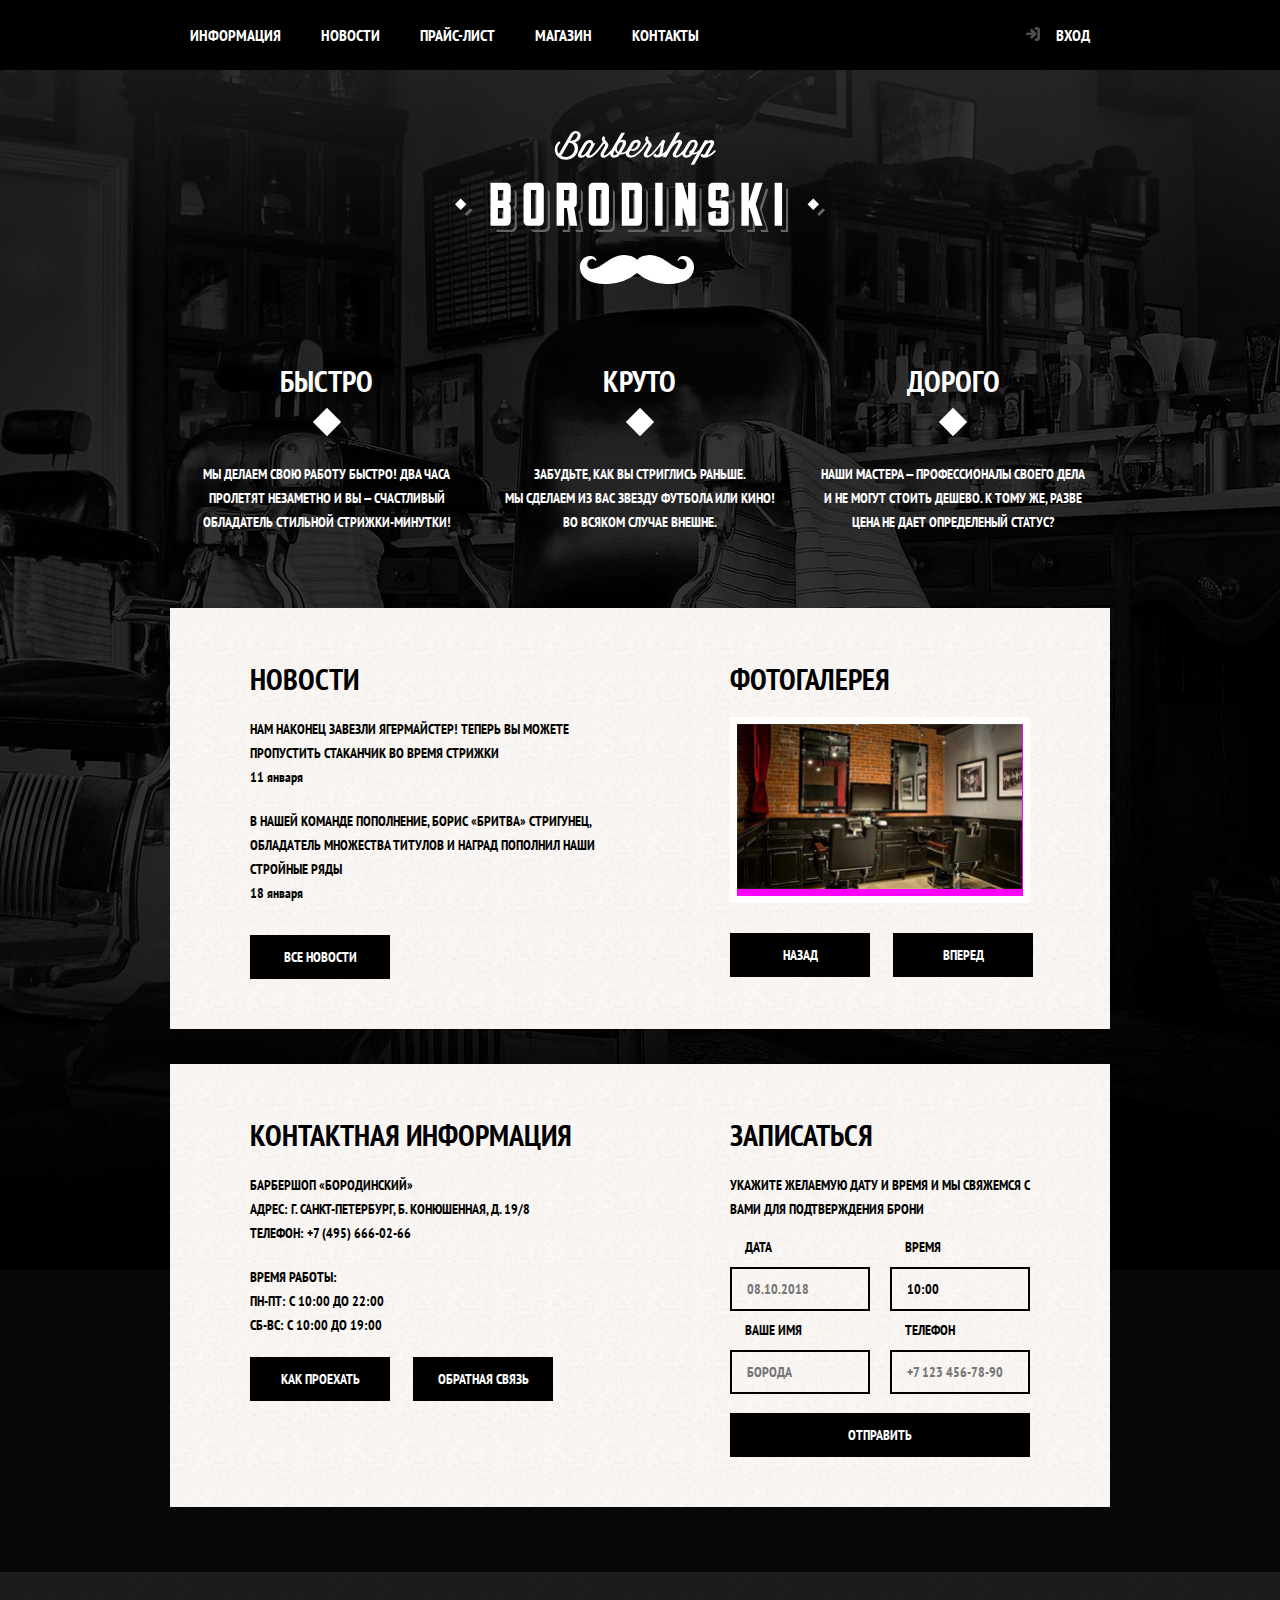
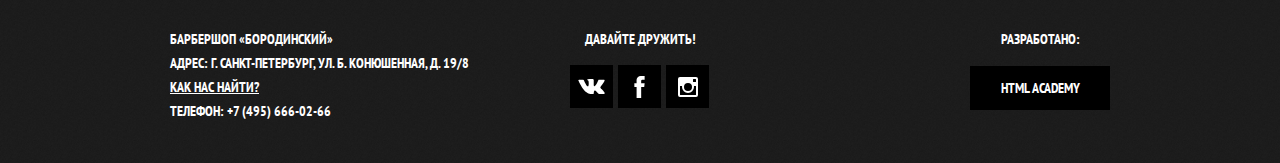
==== commit c970de5b: "Дооформил главную, страницу каталога, наполовину готова карточка товара" ====
--- a/index.html
+++ b/index.html
@@ -33,15 +33,15 @@
         <h2 class="visually-hidden">Преимущества</h2>
           <ul class="features-list">
             <li class="features-item">
-              <h3>Быстро</h3>
+              <h3 class="title-m">Быстро</h3>
               <p>Мы делаем свою работу быстро! Два часа пролетят незаметно и вы — счастливый обладатель стильной стрижки-минутки!</p>
             </li>
             <li class="features-item">
-              <h3>Круто</h3>
+              <h3 class="title-m">Круто</h3>
               <p>Забудьте, как вы стриглись раньше. Мы сделаем из вас звезду футбола или кино! Во всяком случае внешне.</p>
             </li>
             <li class="features-item">
-              <h3>Дорого</h3>
+              <h3 class="title-m">Дорого</h3>
               <p>Наши мастера — профессионалы своего дела и не могут стоить дешево. К тому же, разве цена не дает определеный статус?</p>
             </li>
           </ul>
@@ -120,7 +120,7 @@
           Телефон: +7 (495) 666-02-66
         </p>
         <div class="footer-social">
-          <o>Давайте дружить</p>
+          <o>Давайте дружить!</p>
           <ul>
             <li>
               <a href="" class="button social-button vk-button">
--- a/css/style.css
+++ b/css/style.css
@@ -33,9 +33,9 @@
   margin: -1px; padding: 0; border: 0; 
 }
 
-/* *, *:before, *::after {
-  outline: 1px solid rgba(255,0,0,0.5);
-} */
+*, *:before, *::after {
+  /* outline: 1px solid rgba(255,0,0,0.5); */
+}
 
 .main-navigation {
   font-size: 16px;
@@ -49,7 +49,7 @@
   display: flex;
   width: 100%;
   background-color: #000000;
-  margin-bottom: 60px;
+  margin-bottom: 50px;
 }
 
 .main-navigation-wrapper .container {
@@ -59,15 +59,21 @@
 
 .main-logo {
   order: 2;
+  margin-top: 10px;
   margin-bottom: 75px;
 }
 
 .site-navigation {
-  /* width: 620px; */
+  width: 800px;
 }
 
 .user-navigation {
-  /* width: 140px; */
+  margin: 0;
+  padding: 0;
+  display: flex;
+  justify-content: flex-end;
+
+  width: 140px;
 }
 
 .user-navigation .login-link {
@@ -97,6 +103,21 @@
 .container {
   width: 940px;
   margin: 0 auto;
+}
+
+.site-navigation,
+.user-navigation {
+  list-style: none;
+  display: flex;
+  margin: 0;
+  padding: 0;
+}
+
+.site-navigation a:hover,
+.site-navigation a:focus,
+.user-navigation a:hover,
+.user-navigation a:focus {
+  background-color: #242424;
 }
 
 .site-navigation a,
@@ -106,19 +127,8 @@
   padding:   25px 20px; 
 }
 
-.site-navigation,
-.user-navigation {
-  list-style: none;
-  display: flex;
-  margin: 0;
-  padding: 0;
-}
-
-.site-navigation a:hover,
-.site-navigation a:focus,
-.user-navigation a:hover,
-.user-navigation a:focus {
-  background-color: #242424;
+.main-navigation-current {
+  /* не понятно, как сделать бордер по ширне букв */
 }
 
 .content {
@@ -142,17 +152,20 @@
   padding: 0 20px;
 }
 
-.features-item h3,
-.modal h3 {
+.title-m {
   margin: 0;
   padding: 0;
   position: relative;
 
-  margin-bottom: 60px;
+  margin-bottom: 15px;
   font-size: 30px;
   line-height: 42px;
 }
 
+.features-item h3 {
+  margin-bottom: 60px;
+}
+
 .features-item h3::after {
   content: "";
   
@@ -161,7 +174,7 @@
   
   position: absolute;
   left: 50%;
-  bottom: -40px;
+  bottom: -30px;
   margin-left: -10px;
   
   background-color: #ffffff;
@@ -337,7 +350,7 @@
 }
 
 .footer-social {
-  width: 145px;
+  width: 140px;
 }
 
 .footer-copyright {
@@ -432,7 +445,9 @@
   text-decoration: none;
 }
 
-/* Каталог товаров */
+/* - - - - - - - - - - - -  - - -  */
+/* - - - - Каталог товаров - - - - */
+/* - - - - - - - - - - - -  - - -  */
 
 .inner-page {
   background-color: #f9f6f3;
@@ -442,6 +457,11 @@
   color: #000000;
 }
 
+.site-navigation .main-header-logo {
+  padding-top: 22px;
+  padding-bottom: 20px;
+}
+
 .page-title {
   font-size: 35px;
   line-height: 42px;
@@ -451,7 +471,21 @@
   list-style: none;
   margin: 0;
   padding: 0;
-  display: flex;
+
+  display: flex;
+  margin-bottom: 50px;
+}
+
+.breadcrumbs-link::after {
+  display: inline-block;
+  content: "";
+  
+  width: 7px;
+  height: 7px;
+  margin: 1px 17px;
+  background-color: #000000;
+  transform: rotate(45deg);
+  
 }
 
 .breadcrumbs-current {
@@ -460,12 +494,17 @@
 
 .filters {
   width: 180px;
-}
-
-.filters legend,
-.item-description h3 {
+  margin-right: 60px;
+  flex-shrink: 0;
+}
+
+.title-s {
+  margin: 0;
+  padding: 0;
+
   font-size: 24px;
-  line-height: 30 px;
+  line-height: 30px;
+  margin-bottom: 30px;
 }
 
 .filters fieldset {
@@ -479,6 +518,41 @@
   padding: 0;
   list-style: none;
   line-height: 18px;
+  margin-bottom: 50px;
+}
+
+.filters-item {
+  position: relative;
+  margin-bottom: 19px;
+  padding-left: 45px;
+}
+
+.filters-item label:before {
+  content: "";
+  display: inline-block;
+  position: absolute;
+  top: -2px;
+  left: 0;
+
+  width: 16px;
+  height: 16px;
+  border: 2px solid #000000;
+}
+
+.filter-checkbox:checked + label::before {
+  background-image: url(../img/cross.svg);
+  background-repeat: no-repeat;
+  background-position: 1px 1px;
+}
+
+.filter-radio + label::before{
+  border:2px solid #000000;
+  border-radius: 50%;
+}
+
+.filter-radio:checked + label::before {
+  background-color: #000000;
+  box-shadow: 0 0 0 4px #f9f6f3 inset;
 }
 
 .filters li:hover,
@@ -487,10 +561,10 @@
   color: #663d15;
 }
 
-.item-price {
-  background-color: rgba(0, 0, 0, 0.1);
-  text-align: center;
-}
+form .filters-button {
+  min-width: 115px;
+}
+
 
 .catalog-columns {
   display: flex;
@@ -508,18 +582,18 @@
   flex-wrap: wrap;
   justify-content: space-between;
 
-  padding-bottom: 45px;
+  margin-top: 5px;
+  padding-bottom: 23px;
 }
 
 .catalog-item {
   background-color: #ffffff;
   box-shadow: 0 0 15px 0 rgba(0,1,1,0.2);
-
   width: 220px;
-  height: 385px;
-
   margin-bottom: 20px;
-  margin-right: 20px;
+  margin-right: 20px; 
+  display: flex;
+  flex-direction: column;
 }
 
 .catalog-item:nth-child(3n) {
@@ -531,9 +605,44 @@
   box-shadow: 0 0 15px 0 rgba(0,1,1,0.3);
 }
 
+.price-wrapper {
+  display: flex;
+  margin: 15px;
+}
+
+.item-price {
+  margin: 0;
+  padding: 0;
+
+  display: block;
+  background-color: rgba(0, 0, 0, 0.1);
+  text-align: center;
+  padding: 10px 20px;
+  width: 100%
+}
+
 .item-name {
+  margin: 0;
+  padding: 0;
+  font-size: 14px;
+  line-height: 18px;
+  margin: 5px 15px 0 15px;
+}
+
+.item-name-type {
+  display: block;
   text-transform: none;
-  line-height: 18px;
+}
+
+.item-name-brand {
+  display: block;
+}
+
+.buy-button {
+  min-width: 0px;
+  margin-right: 0px;
+  margin-left: auto;
+  flex-shrink: 0;
 }
 
 .catalog-paging {
@@ -541,7 +650,15 @@
   padding: 0;
   list-style: none;
   display: flex;
-}
+  margin-bottom: 20px;
+}
+.paging-button {
+  min-width: 0px;
+  padding-left: 18px;
+  padding-right: 18px;
+  margin-right: 7px;
+}
+
 
 .current-page:hover,
 .current-page:focus,
@@ -563,7 +680,20 @@
 }
 
 .item-description {
-  width: 380px;
+  width: 390px;
+}
+
+.availability p,
+.item-description-text {
+  margin: 0;
+  padding: 0;
+}
+
+.availability {
+  display: flex;
+  justify-content: space-between;
+  margin-top: 20px;
+  margin-bottom: 30px;
 }
 
 .item-partnumber {
@@ -571,10 +701,41 @@
   text-align: right;
 }
 
+.item-description-text {
+  margin-bottom: 40px;
+}
+
+.catalog-item-price-wrapper {
+  margin: 0;
+  width: 185px;
+  margin-bottom: 60px;
+}
+
+.item-content-title {
+  margin-bottom: 27px;
+}
+
 .item-content {
   margin: 0;
   padding: 0;
   list-style-type: none;
+}
+
+.item-content li {
+  position: relative;
+  margin-left: 20px;
+}
+
+.item-content li::before {
+  content: "";
+  position: absolute;
+  top: 7px;
+  left: -18px;
+  width: 8px;
+  height: 8px;
+  background-color: #000000;
+  transform: rotate(45deg)
+  
 }
 
 .item-picture-small,
